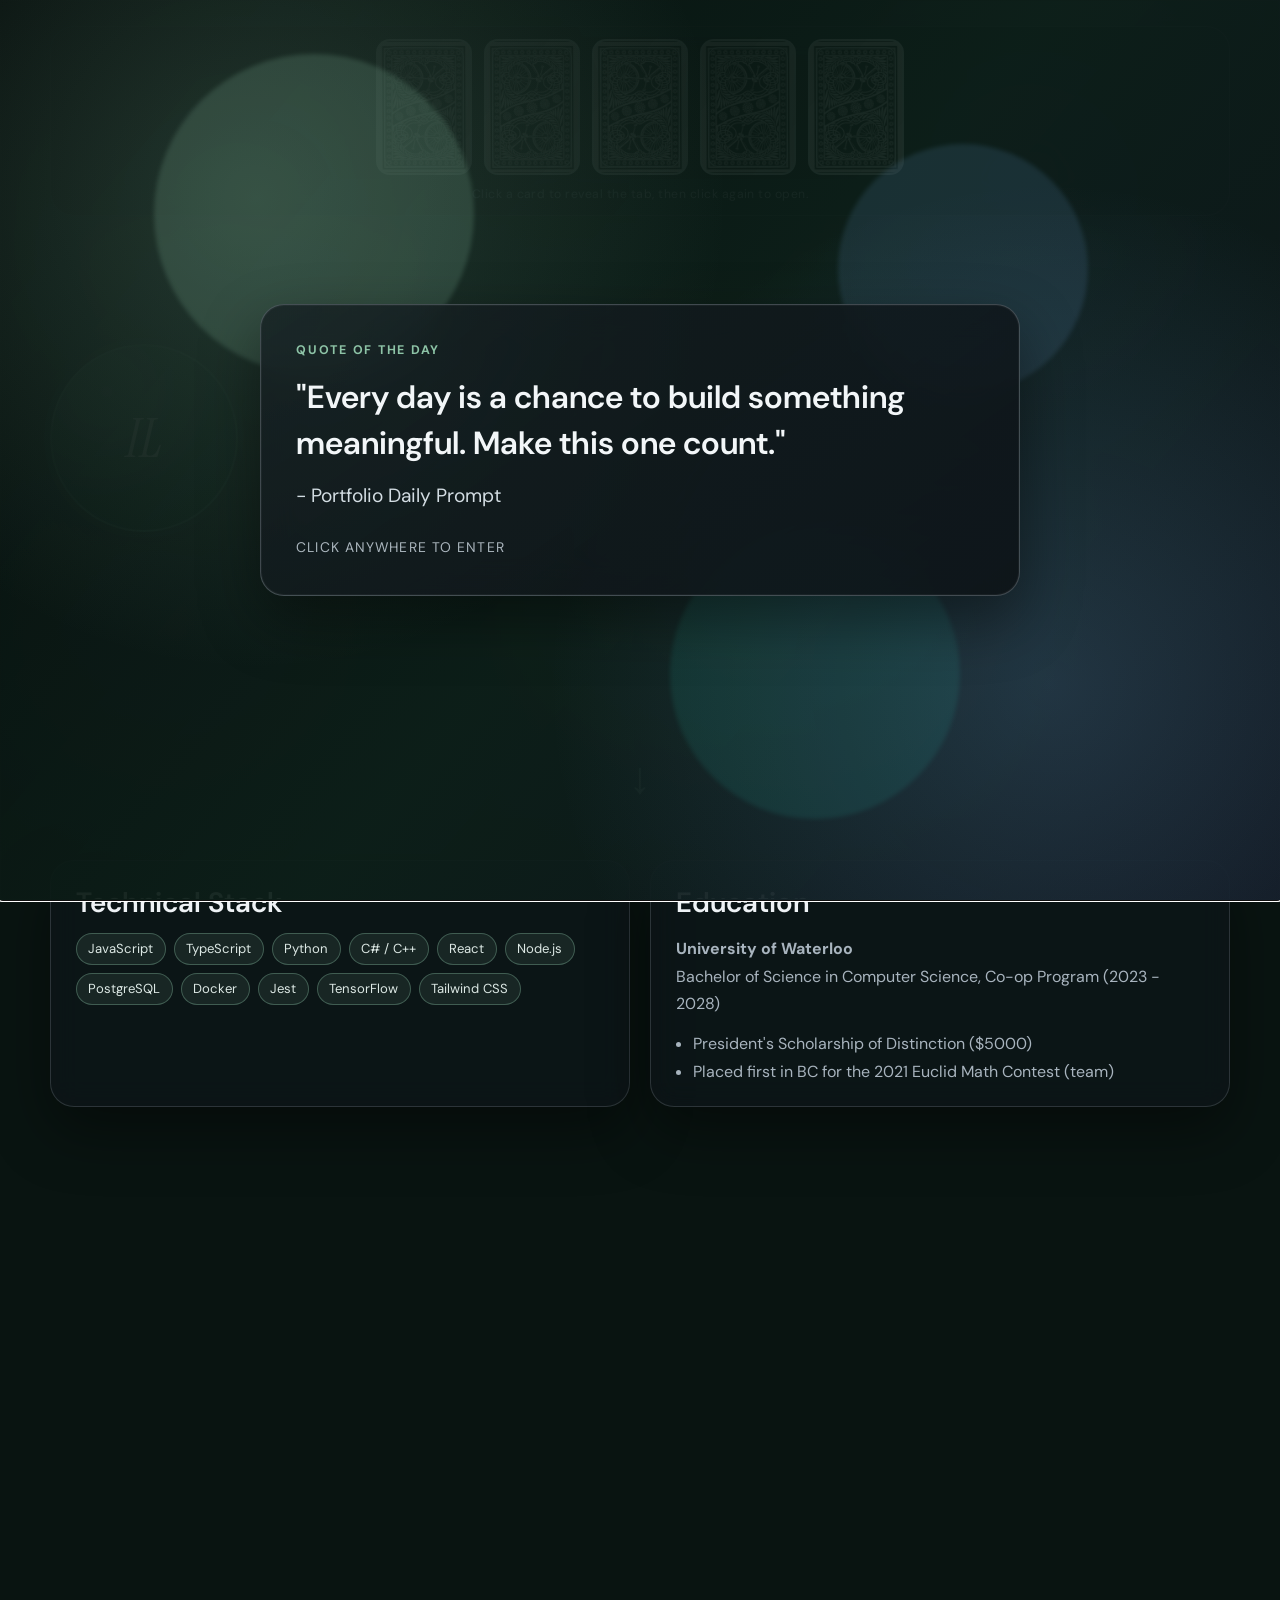
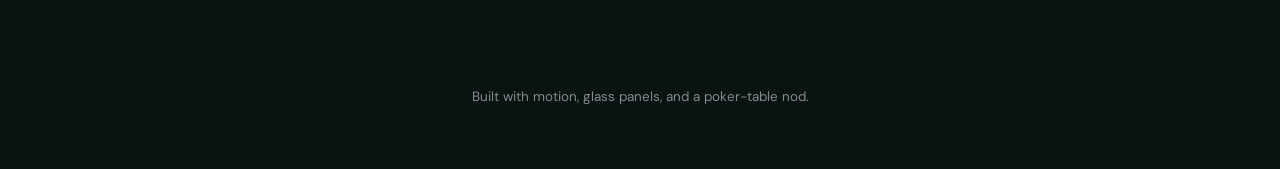
==== index.html @ a713fa2e "Initial commit" ====
<!DOCTYPE html>
<html lang="en">
  <head>
    <meta charset="UTF-8" />
    <meta name="viewport" content="width=device-width, initial-scale=1.0" />
    <title>Ivan Luo | Home</title>
    <link rel="icon" href="favicon.svg" type="image/svg+xml" />
    <link rel="stylesheet" href="styles.css" />
    <script src="weather-config.js"></script>
    <script src="effects.js" defer></script>
    <script src="script.js" defer></script>
  </head>
  <body data-page="home">
    <div id="ambient-bg" aria-hidden="true">
      <canvas id="ambient-canvas"></canvas>
      <div class="ambient-orbs">
        <span class="ambient-orb ambient-orb-a"></span>
        <span class="ambient-orb ambient-orb-b"></span>
        <span class="ambient-orb ambient-orb-c"></span>
      </div>
    </div>

    <main class="site-shell">
      <div class="nav-wrap">
        <nav id="card-nav" class="top-nav" aria-label="Main Navigation"></nav>
        <p class="nav-hint">Click a card to reveal the tab, then click again to open.</p>
      </div>

      <section class="page-hero">
        <div class="hero-banner">
          <div class="hero-avatar" aria-hidden="true">IL</div>
          <div class="hero-copy">
            <p class="kicker">Welcome to the table</p>
            <h1 class="hero-title">Ivan Luo</h1>
            <p class="hero-bio">
              
              Computer Science student at the Univerisity of Waterloo building full-stack software,
              real-time systems, and machine learning engines. I enjoy building projects of personal
              interest like a live NHL win predictor and a real-time multiplayer poker platform with 
              Monte Carlo equity.
            </p>
            <div class="tag-list">
              <span class="pill">Full-Stack Development</span>
              <span class="pill">Machine Learning</span>
              <span class="pill">Real-Time Systems</span>
              <span class="pill">Cloud &amp; DevOps</span>
            </div>
          </div>
        </div>
        <button class="scroll-cue" type="button" aria-label="Scroll to content">↓</button>
      </section>

      <section class="page-content">
        <div class="bento-grid">
          <article class="bento-card span-6 reveal">
            <div class="panel" data-tilt>
              <h2>Technical Stack</h2>
              <div class="stack-list">
                <span class="pill">JavaScript</span>
                <span class="pill">TypeScript</span>
                <span class="pill">Python</span>
                <span class="pill">C# / C++</span>
                <span class="pill">React</span>
                <span class="pill">Node.js</span>
                <span class="pill">PostgreSQL</span>
                <span class="pill">Docker</span>
                <span class="pill">Jest</span>
                <span class="pill">TensorFlow</span>
                <span class="pill">Tailwind CSS</span>
              </div>
            </div>
          </article>

          <article class="bento-card span-6 reveal">
            <div class="panel" data-tilt>
              <h2>Education</h2>
              <p>
                <strong>University of Waterloo</strong><br />
                Bachelor of Science in Computer Science, Co-op Program (2023 - 2028)
              </p>
              <ul class="list-clean">
                <li>President's Scholarship of Distinction ($5000)</li>
                <li>Placed first in BC for the 2021 Euclid Math Contest (team)</li>
              </ul>
            </div>
          </article>

          <article class="bento-card span-12 reveal">
            <div class="panel weather-panel" data-tilt>
              <h2>Current City Weather</h2>
              <p class="weather-note">
                Live city weather from a secure Supabase-backed location updater.
              </p>
              <div id="weather-card" class="weather-card" aria-live="polite">
                <p id="weather-status" class="weather-status">Getting your location...</p>
                <div id="weather-content" class="weather-content" hidden>
                  <h3 id="weather-city">City unavailable</h3>
                  <p class="weather-temp">
                    <span id="weather-temp">--</span><span class="weather-unit">C</span>
                  </p>
                  <p id="weather-desc" class="weather-desc">--</p>
                  <p class="weather-meta">Feels like: <span id="weather-feels">--</span>C</p>
                  <p class="weather-meta">Wind: <span id="weather-wind">--</span> km/h</p>
                  <p class="weather-meta">Updated: <span id="weather-updated">--</span></p>
                </div>
              </div>
            <div class="timezone-card" aria-live="polite">
              <p class="weather-meta timezone-label">Current Time (Mac Timezone)</p>
              <p id="timezone-time" class="timezone-time">--:--</p>
              <p id="timezone-name" class="weather-meta timezone-name">Timezone unavailable</p>
            </div>
              <button id="weather-refresh" class="btn weather-btn" type="button">Refresh Weather</button>
            </div>
          </article>
        </div>
      </section>

      <footer>Built with motion, glass panels, and a poker-table nod.</footer>
    </main>
  </body>
</html>
---- styles.css ----
@import url("https://fonts.googleapis.com/css2?family=DM+Sans:ital,opsz,wght@0,9..40,400;0,9..40,500;0,9..40,600;0,9..40,700;1,9..40,400&family=Instrument+Serif:ital@0;1&display=swap");

:root {
  --bg-deep: #091411;
  --felt-dark: #11352a;
  --felt-mid: #1c4d3f;
  --felt-soft: #2f6a5a;
  --slate-900: #12181c;
  --slate-800: #1a2228;
  --slate-700: #2a343c;
  --panel: rgba(16, 22, 26, 0.62);
  --panel-strong: rgba(12, 18, 22, 0.82);
  --text: #eef2f5;
  --text-muted: #a8b4be;
  --accent: #8dc3a6;
  --accent-2: #6b9fd4;
  --accent-glow: rgba(141, 195, 166, 0.35);
  --border: rgba(159, 168, 177, 0.22);
  --shadow: 0 24px 60px rgba(0, 0, 0, 0.42);
  --radius-lg: 24px;
  --radius-md: 16px;
  --radius-sm: 12px;
  --scroll-y-percent: 0;
  --tx: 0px;
  --ty: 0px;
  --parallax-x: 0;
  --parallax-y: 0;
  --font-sans: "DM Sans", "Segoe UI", sans-serif;
  --font-display: "Instrument Serif", Georgia, serif;
}

* {
  box-sizing: border-box;
}

html {
  scroll-behavior: smooth;
}

body {
  margin: 0;
  min-height: 100vh;
  font-family: var(--font-sans);
  color: var(--text);
  background: var(--bg-deep);
  overflow-x: hidden;
}

body.quote-gate-open {
  overflow: hidden;
}

a {
  color: inherit;
}

/* —— Ambient background —— */
#ambient-bg {
  position: fixed;
  inset: -30px;
  z-index: -3;
  overflow: hidden;
  background: var(--bg-deep);
  will-change: filter, transform;
}

#ambient-bg::after {
  content: "";
  position: absolute;
  inset: 0;
  background:
    radial-gradient(ellipse 80% 50% at 50% 100%, rgba(9, 20, 17, 0.9), transparent),
    radial-gradient(circle at 50% 0%, rgba(141, 195, 166, 0.08), transparent 55%);
  pointer-events: none;
  z-index: 2;
}

#ambient-canvas {
  position: absolute;
  inset: 0;
  width: 100%;
  height: 100%;
  opacity: 0.95;
}

.ambient-orbs {
  position: absolute;
  inset: 0;
  pointer-events: none;
  z-index: 1;
}

.ambient-orb {
  position: absolute;
  border-radius: 50%;
  filter: blur(48px);
  opacity: 0.45;
  animation: orb-drift 14s ease-in-out infinite;
}

.ambient-orb-a {
  width: min(42vw, 380px);
  height: min(42vw, 380px);
  top: 8%;
  left: 6%;
  background: rgba(141, 195, 166, 0.5);
}

.ambient-orb-b {
  width: min(34vw, 300px);
  height: min(34vw, 300px);
  top: 14%;
  right: 10%;
  background: rgba(107, 159, 212, 0.42);
  animation-delay: -4s;
}

.ambient-orb-c {
  width: min(38vw, 340px);
  height: min(38vw, 340px);
  bottom: 8%;
  right: 22%;
  background: rgba(90, 52, 120, 0.32);
  animation-delay: -7s;
}

body:not(.is-static) #ambient-bg {
  transform: translate(
    calc(var(--tx, 0px) * 0.35),
    calc(var(--ty, 0px) * 0.35)
  );
}

html.scrolled #ambient-bg,
html.scrolled #ambient-canvas {
  filter: blur(calc(10px * var(--scroll-y-percent))) brightness(calc(1 - 0.28 * var(--scroll-y-percent)));
}

@keyframes orb-drift {
  0%,
  100% {
    transform: translate3d(0, 0, 0) scale(1);
  }
  50% {
    transform: translate3d(0, -22px, 0) scale(1.06);
  }
}

/* —— Quote gate —— */
.quote-gate {
  position: fixed;
  inset: 0;
  z-index: 999;
  display: grid;
  place-items: center;
  padding: 1.2rem;
  cursor: pointer;
  opacity: 1;
  transition: opacity 320ms ease;
}

.quote-gate.is-exiting {
  opacity: 0;
}

.quote-gate-backdrop {
  position: absolute;
  inset: 0;
  background:
    radial-gradient(circle at 20% 22%, rgba(141, 195, 166, 0.2), transparent 38%),
    radial-gradient(circle at 82% 76%, rgba(107, 159, 212, 0.22), transparent 40%),
    linear-gradient(130deg, rgba(6, 14, 12, 0.98), rgba(13, 31, 25, 0.94) 52%, rgba(14, 20, 28, 0.96));
}

.quote-gate-orb {
  position: absolute;
  border-radius: 50%;
  filter: blur(2px);
  opacity: 0.34;
  animation: orb-drift 8s ease-in-out infinite;
}

.quote-gate-orb-a {
  width: min(38vw, 320px);
  height: min(38vw, 320px);
  top: 6%;
  left: 12%;
  background: rgba(141, 195, 166, 0.55);
}

.quote-gate-orb-b {
  width: min(30vw, 250px);
  height: min(30vw, 250px);
  right: 15%;
  top: 16%;
  background: rgba(107, 159, 212, 0.42);
  animation-delay: -2.5s;
}

.quote-gate-orb-c {
  width: min(34vw, 290px);
  height: min(34vw, 290px);
  right: 25%;
  bottom: 9%;
  background: rgba(45, 212, 191, 0.3);
  animation-delay: -4.2s;
}

.quote-gate-card {
  position: relative;
  z-index: 1;
  width: min(760px, 100%);
  border-radius: var(--radius-lg);
  border: 1px solid rgba(159, 168, 177, 0.35);
  background:
    linear-gradient(145deg, rgba(20, 28, 32, 0.82), rgba(14, 20, 24, 0.94)),
    radial-gradient(circle at top left, rgba(141, 195, 166, 0.14), transparent 60%);
  backdrop-filter: blur(18px) saturate(1.4);
  box-shadow: var(--shadow), inset 0 0 0 1px rgba(255, 255, 255, 0.04);
  padding: clamp(1.2rem, 3vw, 2.2rem);
  animation: quote-card-enter 560ms cubic-bezier(0.23, 1, 0.32, 1);
}

.quote-gate-kicker {
  margin: 0 0 0.75rem;
  text-transform: uppercase;
  letter-spacing: 0.14em;
  font-weight: 700;
  font-size: 0.78rem;
  color: var(--accent);
}

.quote-gate-text {
  margin: 0;
  color: #f2f6f8;
  line-height: 1.45;
  font-size: clamp(1.35rem, 2.9vw, 2rem);
  font-weight: 600;
  text-wrap: balance;
}

.quote-gate-author {
  margin: 0.85rem 0 0;
  color: #d3dde3;
  font-size: clamp(0.95rem, 1.8vw, 1.2rem);
}

.quote-gate-hint {
  margin: 1.45rem 0 0;
  color: #aab5bd;
  font-size: 0.87rem;
  letter-spacing: 0.08em;
  text-transform: uppercase;
  animation: quote-hint-pulse 1.9s ease-in-out infinite;
}

@keyframes quote-card-enter {
  from {
    opacity: 0;
    transform: translateY(16px) scale(0.98);
  }
  to {
    opacity: 1;
    transform: translateY(0) scale(1);
  }
}

@keyframes quote-hint-pulse {
  0%,
  100% {
    opacity: 0.54;
  }
  50% {
    opacity: 1;
  }
}

/* —— Shell & nav —— */
.site-shell {
  width: min(1180px, calc(100% - clamp(1.5rem, 5vw, 3.5rem)));
  margin: 0 auto;
  padding: clamp(1rem, 2.5vw, 1.6rem) 0 4rem;
  position: relative;
  z-index: 1;
}

.nav-wrap {
  position: sticky;
  top: 0.75rem;
  z-index: 20;
  margin-bottom: 0.5rem;
  padding: 0.65rem 0.85rem;
  border-radius: var(--radius-lg);
  border: 1px solid var(--border);
  background: color-mix(in srgb, var(--panel-strong) 88%, transparent);
  backdrop-filter: blur(16px) saturate(1.35);
  box-shadow: 0 12px 40px rgba(0, 0, 0, 0.28);
}

.top-nav {
  display: flex;
  flex-wrap: nowrap;
  justify-content: center;
  gap: 0.75rem;
  overflow-x: auto;
  padding: 0.1rem 0.15rem 0.25rem;
  scrollbar-width: none;
}

.top-nav::-webkit-scrollbar {
  display: none;
}

.nav-hint {
  text-align: center;
  margin: 0.35rem 0 0;
  font-size: 0.76rem;
  color: var(--text-muted);
  letter-spacing: 0.04em;
}

/* —— Playing card tabs —— */
.card-tab {
  border: none;
  padding: 0;
  background: transparent;
  cursor: pointer;
  position: relative;
  width: 96px;
  height: 136px;
  border-radius: 14px;
  perspective: 1000px;
  flex: 0 0 auto;
  transition: transform 280ms ease;
}

.playing-card {
  position: relative;
  display: block;
  width: 100%;
  height: 100%;
  transform-style: preserve-3d;
  transition: transform 380ms ease;
  border-radius: 14px;
  box-shadow: var(--shadow);
}

.card-tab.revealed .playing-card {
  transform: rotateY(180deg);
}

.card-face {
  position: absolute;
  inset: 0;
  border-radius: 14px;
  backface-visibility: hidden;
  overflow: hidden;
  border: 2px solid rgba(241, 245, 249, 0.98);
}

.card-back {
  background:
    linear-gradient(rgba(120, 14, 18, 0.1), rgba(120, 14, 18, 0.1)),
    url("assets/card-back.png");
  background-size: cover;
  background-position: center;
}

.card-back::before {
  content: "";
  position: absolute;
  inset: 6px;
  border: 1px solid rgba(241, 245, 249, 0.75);
  border-radius: 10px;
  box-shadow: inset 0 0 0 1px rgba(17, 24, 39, 0.35);
}

.card-tab:hover {
  transform: translateY(-4px);
}

.card-tab:focus-visible {
  outline: 2px solid rgba(236, 239, 241, 0.9);
  outline-offset: 3px;
}

.card-front {
  transform: rotateY(180deg);
  background:
    radial-gradient(circle at 18% 12%, rgba(141, 195, 166, 0.24), transparent 42%),
    linear-gradient(165deg, rgba(35, 42, 48, 0.98), rgba(14, 22, 26, 0.99));
  border-color: rgba(141, 195, 166, 0.42);
  color: var(--text);
}

.card-tab.is-current .card-front {
  border-color: rgba(141, 195, 166, 0.88);
  box-shadow: inset 0 0 0 1px rgba(141, 195, 166, 0.22), 0 0 24px var(--accent-glow);
}

.card-front-inner {
  position: relative;
  z-index: 1;
  height: 100%;
  display: flex;
  flex-direction: column;
  justify-content: center;
  align-items: center;
  gap: 0.42rem;
  padding: 0.7rem 0.55rem;
  text-align: center;
}

.card-front::before {
  content: "";
  position: absolute;
  inset: 7px;
  border: 1px solid rgba(159, 168, 177, 0.28);
  border-radius: 10px;
  pointer-events: none;
}

.card-suit {
  font-size: 0.95rem;
  line-height: 1;
  color: var(--accent);
  text-shadow: 0 0 14px rgba(141, 195, 166, 0.45);
}

.card-title {
  font-size: 0.72rem;
  letter-spacing: 0.07em;
  text-transform: uppercase;
  font-weight: 700;
  color: #f3f6f8;
  line-height: 1.25;
}

.card-divider {
  width: 2.1rem;
  height: 2px;
  border-radius: 999px;
  background: linear-gradient(90deg, var(--accent), rgba(159, 168, 177, 0.2));
}

.card-subtitle {
  font-size: 0.56rem;
  letter-spacing: 0.07em;
  text-transform: uppercase;
  color: #dce4ea;
  border: 1px solid rgba(141, 195, 166, 0.38);
  background: rgba(141, 195, 166, 0.12);
  border-radius: 999px;
  padding: 0.22rem 0.48rem;
}

.card-tab.is-current .card-subtitle {
  color: #132119;
  background: linear-gradient(90deg, var(--accent), var(--accent-2));
  border-color: transparent;
}

/* —— Hero —— */
.page-hero {
  min-height: clamp(52vh, 68vh, 78vh);
  display: flex;
  flex-direction: column;
  justify-content: center;
  padding: clamp(2rem, 6vw, 4rem) 0 clamp(1rem, 3vw, 2rem);
  margin-bottom: clamp(0.5rem, 2vw, 1.5rem);
}

.hero-banner {
  display: flex;
  align-items: center;
  gap: clamp(1.5rem, 4vw, 3rem);
  max-width: 920px;
}

.hero-avatar {
  flex-shrink: 0;
  width: clamp(112px, 22vmin, 188px);
  height: clamp(112px, 22vmin, 188px);
  border-radius: 50%;
  display: grid;
  place-items: center;
  font-family: var(--font-display);
  font-size: clamp(2.4rem, 5vw, 3.4rem);
  font-style: italic;
  color: #e8f4ee;
  background:
    radial-gradient(circle at 30% 25%, rgba(141, 195, 166, 0.55), transparent 55%),
    linear-gradient(145deg, var(--felt-mid), var(--felt-dark));
  border: 2px solid rgba(141, 195, 166, 0.45);
  box-shadow:
    0 0 0 6px rgba(141, 195, 166, 0.08),
    0 20px 50px rgba(0, 0, 0, 0.35);
  animation: avatar-enter 900ms cubic-bezier(0.23, 1, 0.32, 1) 0.15s both;
}

.hero-copy {
  flex: 1;
  min-width: 0;
}

.hero-title {
  margin: 0;
  font-family: var(--font-display);
  font-size: clamp(2.6rem, 7vw, 4.2rem);
  font-weight: 400;
  line-height: 1.05;
  letter-spacing: -0.02em;
  background: linear-gradient(120deg, #f4faf7 0%, var(--accent) 55%, #c8dce8 100%);
  -webkit-background-clip: text;
  background-clip: text;
  color: transparent;
  animation: title-enter 1s cubic-bezier(0.23, 1, 0.32, 1) 0.35s both;
}

.hero-bio {
  margin: 1rem 0 0;
  max-width: 52ch;
  font-size: clamp(1rem, 2.2vw, 1.2rem);
  line-height: 1.65;
  color: color-mix(in srgb, var(--text-muted) 85%, var(--accent) 15%);
  opacity: clamp(0.75, calc(0.75 + var(--scroll-y-percent) * 0.1), 0.92);
  animation: bio-mask 1.8s ease 0.9s both;
}

@keyframes avatar-enter {
  from {
    opacity: 0;
    transform: scale(0.82);
  }
  to {
    opacity: 1;
    transform: scale(1);
  }
}

@keyframes title-enter {
  from {
    opacity: 0;
    transform: translateY(18px);
  }
  to {
    opacity: 1;
    transform: translateY(0);
  }
}

@keyframes bio-mask {
  from {
    opacity: 0;
    transform: translateY(12px);
    filter: blur(4px);
  }
  to {
    opacity: 1;
    transform: translateY(0);
    filter: blur(0);
  }
}

.scroll-cue {
  align-self: center;
  margin-top: auto;
  padding-top: 2rem;
  border: none;
  background: transparent;
  font-size: clamp(2rem, 5vw, 2.8rem);
  color: color-mix(in srgb, var(--accent) 70%, white 30%);
  opacity: 0.55;
  cursor: pointer;
  transition: opacity 250ms ease, transform 250ms ease;
  animation: scroll-bounce 2.2s ease-in-out infinite;
}

.scroll-cue:hover {
  opacity: 0.9;
}

html.scrolled .scroll-cue {
  opacity: 0;
  pointer-events: none;
}

@keyframes scroll-bounce {
  0%,
  100% {
    transform: translateY(0);
  }
  50% {
    transform: translateY(8px);
  }
}

/* —— Content & bento —— */
.page-content {
  padding-bottom: 2rem;
}

.bento-grid {
  display: grid;
  grid-template-columns: repeat(12, 1fr);
  gap: clamp(0.85rem, 2vw, 1.25rem);
}

.bento-card {
  grid-column: span var(--span, 6);
  min-height: 0;
}

.bento-card.span-12 {
  --span: 12;
}

.bento-card.span-8 {
  --span: 8;
}

.bento-card.span-7 {
  --span: 7;
}

.bento-card.span-6 {
  --span: 6;
}

.bento-card.span-5 {
  --span: 5;
}

.bento-card.span-4 {
  --span: 4;
}

.panel {
  height: 100%;
  background: var(--panel);
  border: 1px solid var(--border);
  backdrop-filter: blur(14px) saturate(1.25);
  border-radius: var(--radius-lg);
  box-shadow: var(--shadow);
  padding: clamp(1.15rem, 2vw, 1.55rem);
  transition:
    border-color 220ms ease,
    box-shadow 220ms ease,
    transform 220ms ease;
}

.panel[data-tilt] {
  transform: perspective(720px) rotateX(var(--tilt-x, 0deg)) rotateY(var(--tilt-y, 0deg));
}

.panel:hover {
  border-color: rgba(141, 195, 166, 0.38);
  box-shadow: 0 28px 56px rgba(0, 0, 0, 0.38), 0 0 0 1px rgba(141, 195, 166, 0.08);
}

.panel-accent {
  background:
    linear-gradient(145deg, rgba(28, 77, 63, 0.35), rgba(16, 22, 26, 0.75)),
    var(--panel);
}

h1,
h2,
h3 {
  margin: 0;
  line-height: 1.2;
}

h1 {
  font-size: clamp(2rem, 4.2vw, 2.8rem);
}

h2 {
  font-size: clamp(1.25rem, 2.4vw, 1.75rem);
  margin-bottom: 0.75rem;
  font-weight: 600;
}

h3 {
  font-size: 1.05rem;
}

p {
  line-height: 1.7;
  color: var(--text-muted);
}

.kicker {
  color: var(--accent);
  text-transform: uppercase;
  letter-spacing: 0.12em;
  font-weight: 700;
  font-size: 0.78rem;
  margin-bottom: 0.5rem;
}

.tag-list,
.stack-list {
  display: flex;
  flex-wrap: wrap;
  gap: 0.5rem;
  margin-top: 0.85rem;
}

.pill {
  border-radius: 999px;
  border: 1px solid rgba(141, 195, 166, 0.35);
  padding: 0.4rem 0.72rem;
  font-size: 0.82rem;
  color: #dce8e4;
  background: rgba(141, 195, 166, 0.1);
  transition: background 200ms ease, border-color 200ms ease;
}

.pill:hover {
  background: rgba(141, 195, 166, 0.18);
  border-color: rgba(141, 195, 166, 0.55);
}

.list-clean {
  margin: 0.45rem 0 0;
  padding-left: 1.1rem;
  color: var(--text-muted);
}

.list-clean li + li {
  margin-top: 0.42rem;
}

.section-gap {
  margin-top: clamp(0.85rem, 2vw, 1.25rem);
}

/* —— Scroll reveal —— */
.reveal {
  opacity: 0;
  transform: translateY(28px);
  transition:
    opacity 700ms cubic-bezier(0.23, 1, 0.32, 1) var(--reveal-delay, 0ms),
    transform 700ms cubic-bezier(0.23, 1, 0.32, 1) var(--reveal-delay, 0ms);
}

.reveal.is-visible {
  opacity: 1;
  transform: translateY(0);
}

/* —— Timeline —— */
.timeline {
  display: grid;
  gap: 1rem;
}

.timeline-item {
  border-left: 3px solid rgba(141, 195, 166, 0.65);
  padding: 1rem 1rem 1rem 1.1rem;
  border-radius: 0 var(--radius-md) var(--radius-md) 0;
  background: rgba(12, 18, 22, 0.5);
  transition: background 220ms ease, border-color 220ms ease;
}

.timeline-item:hover {
  background: rgba(18, 28, 32, 0.65);
  border-left-color: var(--accent);
}

.row {
  display: flex;
  justify-content: space-between;
  gap: 0.9rem;
  flex-wrap: wrap;
}

.muted {
  color: var(--text-muted);
  font-size: 0.92rem;
}

/* —— Projects & gallery —— */
.project-grid,
.gallery-grid {
  display: grid;
  gap: 1rem;
  grid-template-columns: repeat(2, minmax(0, 1fr));
}

.project-card,
.gallery-card {
  border: 1px solid var(--border);
  border-radius: var(--radius-md);
  padding: 1.1rem;
  background: rgba(14, 20, 24, 0.55);
  transition:
    transform 280ms ease,
    border-color 220ms ease,
    box-shadow 220ms ease;
}

.project-card:hover,
.gallery-card:hover {
  transform: translateY(-4px);
  border-color: rgba(141, 195, 166, 0.4);
  box-shadow: 0 16px 36px rgba(0, 0, 0, 0.28);
}

.gallery-photo {
  height: 168px;
  border-radius: var(--radius-sm);
  margin-bottom: 0.85rem;
  background:
    linear-gradient(125deg, rgba(141, 195, 166, 0.45), rgba(34, 61, 52, 0.15)),
    linear-gradient(45deg, rgba(107, 159, 212, 0.25), rgba(12, 18, 22, 0.9));
  border: 1px solid rgba(159, 168, 177, 0.35);
  display: flex;
  align-items: center;
  justify-content: center;
  color: rgba(248, 250, 252, 0.85);
  letter-spacing: 0.1em;
  text-transform: uppercase;
  font-size: 0.72rem;
  font-weight: 600;
  position: relative;
  overflow: hidden;
}

.gallery-photo::after {
  content: "";
  position: absolute;
  inset: 0;
  background: linear-gradient(
    105deg,
    transparent 40%,
    rgba(255, 255, 255, 0.12) 50%,
    transparent 60%
  );
  transform: translateX(-120%);
  animation: photo-shine 4s ease-in-out infinite;
}

@keyframes photo-shine {
  0%,
  70%,
  100% {
    transform: translateX(-120%);
  }
  85% {
    transform: translateX(120%);
  }
}

/* —— Contact —— */
.contact-card {
  display: grid;
  gap: 0.75rem;
}

.contact-link {
  display: block;
  text-decoration: none;
  border: 1px solid var(--border);
  border-radius: var(--radius-sm);
  padding: 0.78rem 0.9rem;
  background: rgba(18, 24, 28, 0.6);
  transition: border-color 200ms ease, transform 200ms ease, background 200ms ease;
}

.contact-link:hover {
  border-color: rgba(141, 195, 166, 0.75);
  background: rgba(28, 48, 42, 0.35);
  transform: translateX(4px);
}

.contact-form {
  display: grid;
  gap: 0.75rem;
}

input,
textarea,
select {
  width: 100%;
  border-radius: var(--radius-sm);
  border: 1px solid rgba(159, 168, 177, 0.4);
  background: rgba(14, 20, 24, 0.72);
  color: var(--text);
  padding: 0.72rem 0.85rem;
  font: inherit;
  transition: border-color 200ms ease, box-shadow 200ms ease;
}

input:focus,
textarea:focus,
select:focus {
  outline: none;
  border-color: rgba(141, 195, 166, 0.7);
  box-shadow: 0 0 0 3px rgba(141, 195, 166, 0.15);
}

textarea {
  min-height: 130px;
  resize: vertical;
}

.btn {
  border: none;
  border-radius: var(--radius-sm);
  padding: 0.72rem 1rem;
  font: inherit;
  font-weight: 700;
  color: #0f1a16;
  background: linear-gradient(120deg, var(--accent), var(--accent-2));
  cursor: pointer;
  transition: filter 200ms ease, transform 200ms ease, box-shadow 200ms ease;
  box-shadow: 0 8px 24px rgba(141, 195, 166, 0.22);
}

.btn:hover {
  filter: brightness(1.06);
  transform: translateY(-1px);
}

.btn:active {
  transform: translateY(0);
}

/* —— Weather —— */
.weather-panel {
  display: flex;
  flex-direction: column;
}

.weather-note {
  margin-top: 0.35rem;
  margin-bottom: 0.85rem;
}

.weather-card {
  border: 1px solid var(--border);
  border-radius: var(--radius-md);
  background: rgba(12, 18, 22, 0.55);
  padding: 1rem;
  min-height: 175px;
}

.weather-status {
  margin: 0;
  color: var(--text-muted);
}

.weather-status.is-error {
  color: #fecaca;
}

.weather-content h3 {
  margin-bottom: 0.4rem;
}

.weather-temp {
  margin: 0.2rem 0 0.25rem;
  line-height: 1;
  display: inline-flex;
  align-items: baseline;
  gap: 0.25rem;
  color: var(--text);
}

.weather-temp span:first-child {
  font-size: 2.2rem;
  font-weight: 700;
}

.weather-unit {
  color: var(--text-muted);
  font-size: 0.95rem;
}

.weather-desc {
  margin: 0.2rem 0 0.55rem;
  color: #dce4ea;
}

.weather-meta {
  margin: 0.15rem 0;
  color: var(--text-muted);
  font-size: 0.92rem;
}

.weather-btn {
  margin-top: 0.75rem;
  align-self: flex-start;
}

.timezone-card {
  margin-top: 0.75rem;
  border: 1px solid rgba(141, 195, 166, 0.24);
  border-radius: var(--radius-md);
  background: rgba(8, 14, 12, 0.55);
  padding: 0.8rem 1rem 0.9rem;
}

.timezone-label {
  margin: 0;
  text-transform: uppercase;
  letter-spacing: 0.06em;
  font-size: 0.74rem;
}

.timezone-time {
  margin: 0.15rem 0 0.1rem;
  color: var(--text);
  font-size: clamp(1.25rem, 3vw, 1.8rem);
  line-height: 1.1;
  font-weight: 700;
}

.timezone-name {
  margin: 0;
}

/* —— Sticky wall —— */
.sticky-wall {
  display: grid;
  grid-template-columns: 1.65fr 0.7fr;
  gap: 1rem;
  width: 100%;
}

.panel .sticky-board-wrap,
.panel .sticky-panel {
  border: none;
  background: transparent;
  padding: 0;
}

.sticky-board-wrap,
.sticky-panel {
  border: 1px solid var(--border);
  border-radius: var(--radius-md);
  padding: 1rem;
  background: rgba(12, 18, 22, 0.55);
}

.sticky-panel {
  padding: 0.7rem;
  font-size: 0.875rem;
}

.sticky-panel h3 {
  font-size: 1.05rem;
}

.sticky-board-note,
.sticky-panel-copy {
  margin-top: 0.45rem;
  margin-bottom: 0.75rem;
}

.sticky-board-status {
  min-height: 1.2rem;
  margin-bottom: 0.75rem;
  color: var(--text-muted);
  font-size: 0.9rem;
}

.sticky-board-status.is-error {
  color: #fecaca;
}

.sticky-board {
  position: relative;
  width: 100%;
  min-height: 640px;
  display: grid;
  grid-template-columns: repeat(auto-fill, minmax(109px, 1fr));
  gap: 0.6rem;
  align-content: start;
  padding: 0.53rem;
  border-radius: var(--radius-sm);
  border: 1px solid rgba(141, 195, 166, 0.22);
  overflow: auto;
  background-color: #0a100e;
  background-image:
    linear-gradient(rgba(8, 14, 12, 0.55), rgba(8, 14, 12, 0.55)),
    var(--sticky-board-pattern, none);
  background-size: auto, var(--sticky-board-pattern-size, 120px 120px);
}

.sticky-board[data-board-theme="grid"] {
  --sticky-board-pattern:
    repeating-linear-gradient(
      0deg,
      rgba(141, 195, 166, 0.08),
      rgba(141, 195, 166, 0.08) 1px,
      transparent 1px,
      transparent 20px
    ),
    repeating-linear-gradient(
      90deg,
      rgba(141, 195, 166, 0.08),
      rgba(141, 195, 166, 0.08) 1px,
      transparent 1px,
      transparent 20px
    );
  --sticky-board-pattern-size: auto, auto;
}

.sticky-board[data-board-theme="flowers"] {
  --sticky-board-pattern: url("data:image/svg+xml,%3Csvg xmlns='http://www.w3.org/2000/svg' width='80' height='80' viewBox='0 0 80 80'%3E%3Cg fill='%23f3a9be' opacity='0.22'%3E%3Ccircle cx='20' cy='18' r='3'/%3E%3Ccircle cx='16' cy='14' r='2'/%3E%3Ccircle cx='24' cy='14' r='2'/%3E%3Ccircle cx='16' cy='22' r='2'/%3E%3Ccircle cx='24' cy='22' r='2'/%3E%3Ccircle cx='20' cy='10' r='2'/%3E%3Ccircle cx='60' cy='58' r='3'/%3E%3Ccircle cx='56' cy='54' r='2'/%3E%3Ccircle cx='64' cy='54' r='2'/%3E%3Ccircle cx='56' cy='62' r='2'/%3E%3Ccircle cx='64' cy='62' r='2'/%3E%3Ccircle cx='60' cy='50' r='2'/%3E%3C/g%3E%3C/svg%3E");
}

.sticky-board[data-board-theme="stars"] {
  --sticky-board-pattern: url("data:image/svg+xml,%3Csvg xmlns='http://www.w3.org/2000/svg' width='72' height='72' viewBox='0 0 72 72'%3E%3Cpath fill='%23fff59f' opacity='0.18' d='M36 8l2.6 8h8.5l-6.9 5 2.6 8-6.8-5.1-6.8 5.1 2.6-8-6.9-5h8.5z'/%3E%3Cpath fill='%23fff59f' opacity='0.14' d='M12 44l1.8 5.5h5.8l-4.7 3.4 1.8 5.5-4.7-3.5-4.7 3.5 1.8-5.5-4.7-3.4h5.8z'/%3E%3C/svg%3E");
}

.sticky-board[data-board-theme="dots"] {
  --sticky-board-pattern: radial-gradient(circle, rgba(141, 195, 166, 0.22) 1.5px, transparent 1.6px);
  --sticky-board-pattern-size: 18px 18px;
}

.sticky-board[data-board-theme="cork"] {
  background-color: #6b4f3a;
  --sticky-board-pattern:
    radial-gradient(circle at 20% 30%, rgba(255, 220, 170, 0.12) 0 1px, transparent 1.2px),
    radial-gradient(circle at 70% 60%, rgba(60, 35, 20, 0.18) 0 1px, transparent 1.2px),
    radial-gradient(circle at 45% 80%, rgba(255, 220, 170, 0.1) 0 1px, transparent 1.2px);
  --sticky-board-pattern-size: 14px 14px, 16px 16px, 12px 12px;
}

.sticky-board[data-board-theme="waves"] {
  --sticky-board-pattern: url("data:image/svg+xml,%3Csvg xmlns='http://www.w3.org/2000/svg' width='120' height='60' viewBox='0 0 120 60'%3E%3Cpath fill='none' stroke='%238dc3a6' stroke-opacity='0.2' stroke-width='2' d='M0 30c20-12 40 12 60 0s40 12 60 0'/%3E%3Cpath fill='none' stroke='%238dc3a6' stroke-opacity='0.12' stroke-width='2' d='M0 45c20-12 40 12 60 0s40 12 60 0'/%3E%3C/svg%3E");
  --sticky-board-pattern-size: 120px 60px;
}

.sticky-empty {
  color: var(--text-muted);
  font-size: 0.92rem;
}

.sticky-note {
  position: relative;
  border-radius: 4px;
  min-height: 85px;
  width: 100%;
  max-width: 109px;
  padding: 0.45rem;
  box-shadow: 0 6px 9px rgba(0, 0, 0, 0.25), inset 0 0 0 1px rgba(0, 0, 0, 0.08);
  border: 1px solid rgba(0, 0, 0, 0.18);
  transform: rotate(var(--note-rotation));
  display: flex;
  flex-direction: column;
  gap: 0.32rem;
  animation: sticky-pop 420ms cubic-bezier(0.23, 1, 0.32, 1) both;
  font-size: 0.78rem;
  touch-action: none;
  user-select: none;
  overflow: hidden;
}

.sticky-note::after {
  content: "";
  position: absolute;
  inset: 0;
  pointer-events: none;
  border-radius: inherit;
  opacity: 0.22;
  background-image: var(--note-pattern, none);
  background-size: var(--note-pattern-size, 48px 48px);
}

.sticky-note[data-note-pattern="flowers"] {
  --note-pattern: url("data:image/svg+xml,%3Csvg xmlns='http://www.w3.org/2000/svg' width='40' height='40'%3E%3Cg fill='%23ffffff'%3E%3Ccircle cx='10' cy='10' r='2'/%3E%3Ccircle cx='8' cy='8' r='1.2'/%3E%3Ccircle cx='12' cy='8' r='1.2'/%3E%3Ccircle cx='8' cy='12' r='1.2'/%3E%3Ccircle cx='12' cy='12' r='1.2'/%3E%3C/g%3E%3C/svg%3E");
}

.sticky-note[data-note-pattern="stars"] {
  --note-pattern: url("data:image/svg+xml,%3Csvg xmlns='http://www.w3.org/2000/svg' width='36' height='36'%3E%3Cpath fill='%23ffffff' d='M18 4l1.8 5.5h5.8l-4.7 3.4 1.8 5.5-4.7-3.5-4.7 3.5 1.8-5.5-4.7-3.4h5.8z'/%3E%3C/svg%3E");
}

.sticky-note[data-note-pattern="dots"] {
  --note-pattern: radial-gradient(circle, rgba(255, 255, 255, 0.55) 1px, transparent 1.2px);
  --note-pattern-size: 10px 10px;
}

.sticky-note[data-note-pattern="stripes"] {
  --note-pattern: repeating-linear-gradient(
    -35deg,
    rgba(255, 255, 255, 0.28),
    rgba(255, 255, 255, 0.28) 2px,
    transparent 2px,
    transparent 8px
  );
  --note-pattern-size: auto;
}

.sticky-note[data-note-pattern="hearts"] {
  --note-pattern: url("data:image/svg+xml,%3Csvg xmlns='http://www.w3.org/2000/svg' width='32' height='32'%3E%3Cpath fill='%23ffffff' d='M16 26s-8-5.2-8-10.4C8 12.2 10.8 10 14 10c1.8 0 3.4.9 4.2 2.2.8-1.3 2.4-2.2 4.2-2.2 3.2 0 6 2.2 6 5.6C28.6 20.8 16 26 16 26z'/%3E%3C/svg%3E");
}

.sticky-note.is-positioned {
  position: absolute;
  width: 109px;
  max-width: none;
  margin: 0;
  z-index: 1;
}

.sticky-note.is-draggable {
  cursor: grab;
}

.sticky-note.is-draggable.is-dragging {
  cursor: grabbing;
  z-index: 5;
  box-shadow: 0 12px 20px rgba(0, 0, 0, 0.35), inset 0 0 0 1px rgba(0, 0, 0, 0.08);
}

@keyframes sticky-pop {
  from {
    opacity: 0;
    transform: rotate(var(--note-rotation)) scale(0.92);
  }
  to {
    opacity: 1;
    transform: rotate(var(--note-rotation)) scale(1);
  }
}

.sticky-note[data-color="yellow"] {
  background: linear-gradient(145deg, #fff59f, #f8d978);
  color: #2f2500;
}

.sticky-note[data-color="blue"] {
  background: linear-gradient(145deg, #b3e5fc, #81d4fa);
  color: #083247;
}

.sticky-note[data-color="pink"] {
  background: linear-gradient(145deg, #f9c8d8, #f3a9be);
  color: #4a1b2d;
}

.sticky-note[data-color="mint"] {
  background: linear-gradient(145deg, #c9f7db, #98edc1);
  color: #123527;
}

.sticky-note-content {
  position: relative;
  z-index: 1;
  margin: 0;
  white-space: pre-wrap;
  overflow-wrap: break-word;
  line-height: 1.45;
  color: inherit;
}

.sticky-note-footer {
  position: relative;
  z-index: 1;
  margin-top: auto;
  font-size: 0.53rem;
  line-height: 1.35;
  color: inherit;
  opacity: 0.85;
}

.sticky-form {
  display: grid;
  gap: 0.35rem;
}

.sticky-form label {
  font-size: 0.8rem;
  color: #dce4ea;
}

.sticky-form input[type="text"],
.sticky-form textarea {
  font-size: 0.8rem;
  padding: 0.45rem 0.55rem;
}

.sticky-form textarea {
  min-height: 4.2rem;
}

.sticky-form .btn {
  margin-top: 0.35rem;
  font-size: 0.8rem;
  padding: 0.45rem 0.75rem;
}

.sticky-color-row {
  display: flex;
  align-items: center;
  gap: 0.5rem;
  flex-wrap: wrap;
}

.sticky-color-row input[type="color"] {
  width: 2.2rem;
  height: 2.2rem;
  padding: 0.15rem;
  border: 1px solid var(--border);
  border-radius: var(--radius-sm);
  background: transparent;
  cursor: pointer;
}

.sticky-color-swatches {
  display: flex;
  flex-wrap: wrap;
  gap: 0.35rem;
}

.sticky-swatch {
  width: 1.35rem;
  height: 1.35rem;
  border-radius: 999px;
  border: 1px solid rgba(255, 255, 255, 0.25);
  background: var(--swatch);
  cursor: pointer;
  padding: 0;
}

.sticky-swatch:hover,
.sticky-swatch:focus-visible {
  outline: 2px solid rgba(141, 195, 166, 0.65);
  outline-offset: 2px;
}

.sticky-swatch.is-active {
  outline: 2px solid #8dc3a6;
  outline-offset: 2px;
}

.sticky-theme-grid {
  display: grid;
  grid-template-columns: repeat(3, minmax(0, 1fr));
  gap: 0.35rem;
}

.sticky-theme-option {
  display: flex;
  flex-direction: column;
  align-items: center;
  gap: 0.25rem;
  padding: 0.35rem;
  border-radius: var(--radius-sm);
  border: 1px solid var(--border);
  background: rgba(8, 14, 12, 0.45);
  color: #dce4ea;
  font-size: 0.68rem;
  cursor: pointer;
}

.sticky-theme-option:hover,
.sticky-theme-option:focus-visible {
  border-color: rgba(141, 195, 166, 0.55);
  outline: none;
}

.sticky-theme-option.is-active {
  border-color: #8dc3a6;
  box-shadow: 0 0 0 1px rgba(141, 195, 166, 0.35);
}

.sticky-theme-preview {
  width: 100%;
  height: 1.6rem;
  border-radius: 4px;
  border: 1px solid rgba(255, 255, 255, 0.12);
  background-color: #fff59f;
  background-image: var(--preview-pattern, none);
  background-size: var(--preview-pattern-size, 24px 24px);
}

.sticky-theme-preview-board {
  background-color: #0a100e;
}

.sticky-theme-preview-grid {
  --preview-pattern:
    repeating-linear-gradient(0deg, rgba(141, 195, 166, 0.35) 0 1px, transparent 1px 6px),
    repeating-linear-gradient(90deg, rgba(141, 195, 166, 0.35) 0 1px, transparent 1px 6px);
  --preview-pattern-size: auto, auto;
}

.sticky-theme-preview-flowers {
  --preview-pattern: url("data:image/svg+xml,%3Csvg xmlns='http://www.w3.org/2000/svg' width='40' height='40'%3E%3Cg fill='%23f3a9be' opacity='0.7'%3E%3Ccircle cx='10' cy='10' r='2'/%3E%3Ccircle cx='8' cy='8' r='1.2'/%3E%3Ccircle cx='12' cy='8' r='1.2'/%3E%3Ccircle cx='8' cy='12' r='1.2'/%3E%3Ccircle cx='12' cy='12' r='1.2'/%3E%3C/g%3E%3C/svg%3E");
}

.sticky-theme-preview-stars {
  --preview-pattern: url("data:image/svg+xml,%3Csvg xmlns='http://www.w3.org/2000/svg' width='36' height='36'%3E%3Cpath fill='%23fff59f' opacity='0.75' d='M18 4l1.8 5.5h5.8l-4.7 3.4 1.8 5.5-4.7-3.5-4.7 3.5 1.8-5.5-4.7-3.4h5.8z'/%3E%3C/svg%3E");
}

.sticky-theme-preview-dots {
  --preview-pattern: radial-gradient(circle, rgba(141, 195, 166, 0.75) 1px, transparent 1.2px);
  --preview-pattern-size: 8px 8px;
}

.sticky-theme-preview-cork {
  background-color: #6b4f3a;
  --preview-pattern: radial-gradient(circle, rgba(255, 220, 170, 0.35) 0 1px, transparent 1.2px);
  --preview-pattern-size: 6px 6px;
}

.sticky-theme-preview-waves {
  --preview-pattern: url("data:image/svg+xml,%3Csvg xmlns='http://www.w3.org/2000/svg' width='60' height='30'%3E%3Cpath fill='none' stroke='%238dc3a6' stroke-opacity='0.65' stroke-width='2' d='M0 15c10-6 20 6 30 0s20 6 30 0'/%3E%3C/svg%3E");
  --preview-pattern-size: 60px 30px;
}

.sticky-theme-preview-plain {
  background-color: #fff59f;
}

.sticky-theme-preview-stripes {
  --preview-pattern: repeating-linear-gradient(
    -35deg,
    rgba(255, 255, 255, 0.55),
    rgba(255, 255, 255, 0.55) 2px,
    transparent 2px,
    transparent 7px
  );
  --preview-pattern-size: auto;
}

.sticky-theme-preview-hearts {
  --preview-pattern: url("data:image/svg+xml,%3Csvg xmlns='http://www.w3.org/2000/svg' width='24' height='24'%3E%3Cpath fill='%23ffffff' opacity='0.75' d='M12 19s-6-3.9-6-7.8C6 9.1 7.9 7.5 10 7.5c1.3 0 2.5.7 3.1 1.7.6-1 1.8-1.7 3.1-1.7 2.1 0 4 1.6 4 3.7C18 15.1 12 19 12 19z'/%3E%3C/svg%3E");
}

footer {
  margin-top: 2rem;
  text-align: center;
  color: var(--text-muted);
  font-size: 0.84rem;
  opacity: 0.75;
}

/* —— Legacy aliases —— */
.hero {
  display: contents;
}

.grid {
  display: contents;
}

.section-title {
  margin: 0;
}

/* —— Responsive —— */
@media (max-width: 960px) {
  .bento-card,
  .bento-card.span-4,
  .bento-card.span-5,
  .bento-card.span-6,
  .bento-card.span-7,
  .bento-card.span-8 {
    --span: 12;
  }

  .hero-banner {
    flex-direction: column;
    align-items: flex-start;
    max-width: 520px;
  }

  .project-grid,
  .gallery-grid,
  .sticky-wall {
    grid-template-columns: 1fr;
  }
}

@media (max-width: 600px) {
  .nav-wrap {
    top: 0.35rem;
    border-radius: var(--radius-md);
  }

  .card-tab {
    width: 84px;
    height: 120px;
  }

  .page-hero {
    min-height: auto;
    padding-top: 1.5rem;
  }

  .scroll-cue {
    display: none;
  }
}

@media (prefers-reduced-motion: reduce) {
  html {
    scroll-behavior: auto;
  }

  .reveal {
    opacity: 1;
    transform: none;
    transition: none;
  }

  .ambient-orb,
  .scroll-cue,
  .gallery-photo::after,
  .hero-avatar,
  .hero-title,
  .hero-bio {
    animation: none;
  }

  #ambient-bg,
  #ambient-canvas {
    filter: none !important;
    transform: none !important;
  }
}
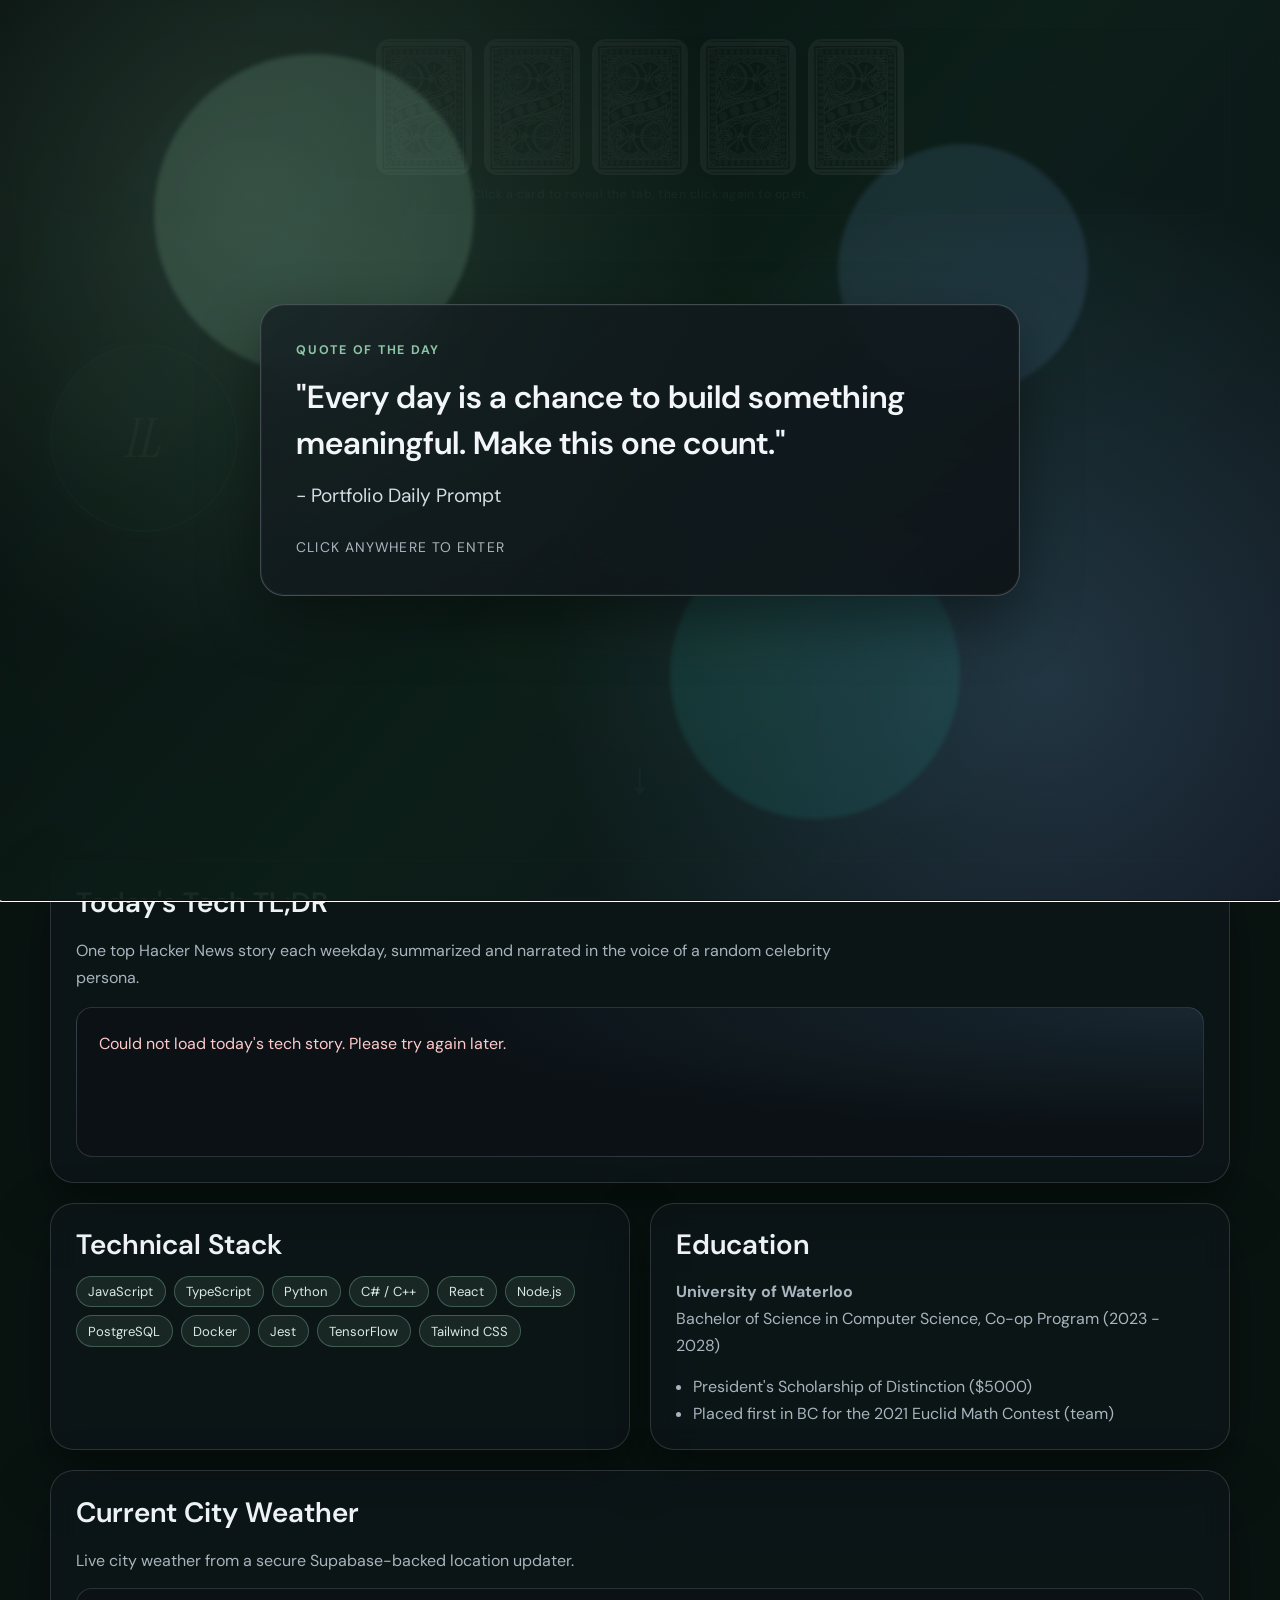
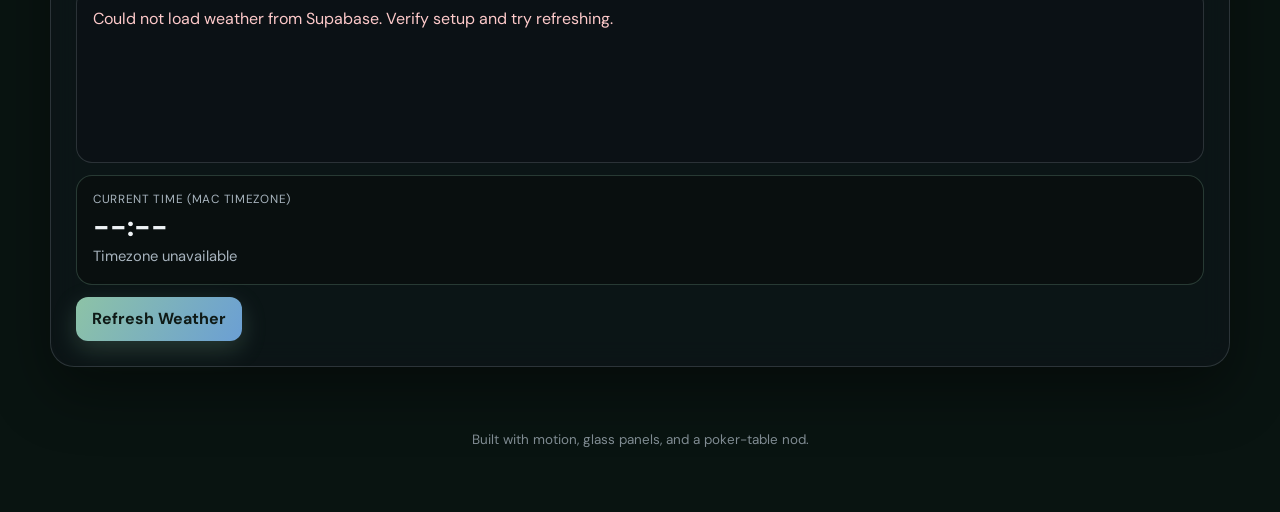
==== commit eb3a1cfc: "Add Daily Tech TL;DR card to home page Featured home-page section that reads the latest portfolio_te" ====
--- a/index.html
+++ b/index.html
@@ -52,8 +52,41 @@
 
       <section class="page-content">
         <div class="bento-grid">
+          <article class="bento-card span-12 reveal">
+            <div class="panel tldr-panel">
+              <div class="tldr-head">
+                <h2>Today's Tech TL;DR</h2>
+                <p class="tldr-note">
+                  One top Hacker News story each weekday, summarized and narrated in the
+                  voice of a random celebrity persona.
+                </p>
+              </div>
+              <div id="tldr-card" class="tldr-card" aria-live="polite">
+                <p id="tldr-status" class="tldr-status">Loading today's story...</p>
+                <div id="tldr-content" class="tldr-content" hidden>
+                  <p class="tldr-meta">
+                    <span id="tldr-date" class="tldr-date">--</span>
+                    <span class="tldr-persona-tag">As told by <strong id="tldr-persona">--</strong></span>
+                  </p>
+                  <h3 id="tldr-headline" class="tldr-headline">--</h3>
+                  <p id="tldr-summary" class="tldr-summary">--</p>
+                  <div class="tldr-actions">
+                    <button id="tldr-play" class="btn tldr-play-btn" type="button">
+                      <span class="tldr-play-icon" aria-hidden="true">►</span>
+                      <span id="tldr-play-label">Hear it</span>
+                    </button>
+                    <a id="tldr-source" class="tldr-source-link" href="#" target="_blank" rel="noopener">
+                      Read on Hacker News →
+                    </a>
+                  </div>
+                  <audio id="tldr-audio" preload="none"></audio>
+                </div>
+              </div>
+            </div>
+          </article>
+
           <article class="bento-card span-6 reveal">
-            <div class="panel" data-tilt>
+            <div class="panel">
               <h2>Technical Stack</h2>
               <div class="stack-list">
                 <span class="pill">JavaScript</span>
@@ -72,7 +105,7 @@
           </article>
 
           <article class="bento-card span-6 reveal">
-            <div class="panel" data-tilt>
+            <div class="panel">
               <h2>Education</h2>
               <p>
                 <strong>University of Waterloo</strong><br />
@@ -86,7 +119,7 @@
           </article>
 
           <article class="bento-card span-12 reveal">
-            <div class="panel weather-panel" data-tilt>
+            <div class="panel weather-panel">
               <h2>Current City Weather</h2>
               <p class="weather-note">
                 Live city weather from a secure Supabase-backed location updater.
--- a/styles.css
+++ b/styles.css
@@ -75,12 +75,24 @@
   z-index: 2;
 }
 
-#ambient-canvas {
+#ambient-canvas,
+#cursor-fx-canvas {
   position: absolute;
   inset: 0;
   width: 100%;
   height: 100%;
   opacity: 0.95;
+}
+
+#cursor-fx-canvas {
+  z-index: 1;
+  pointer-events: none;
+  opacity: 0.9;
+  mix-blend-mode: screen;
+}
+
+body.cursor-fx-off #cursor-fx-canvas {
+  display: none;
 }
 
 .ambient-orbs {
@@ -144,6 +156,170 @@
   50% {
     transform: translate3d(0, -22px, 0) scale(1.06);
   }
+}
+
+/* —— Cursor background FX picker —— */
+.cursor-fx-picker {
+  position: fixed;
+  right: clamp(0.85rem, 2vw, 1.35rem);
+  bottom: clamp(0.85rem, 2vw, 1.35rem);
+  z-index: 40;
+  display: grid;
+  gap: 0.45rem;
+  justify-items: end;
+}
+
+.cursor-fx-toggle {
+  border: 1px solid rgba(141, 195, 166, 0.42);
+  border-radius: 999px;
+  padding: 0.5rem 0.85rem;
+  background: rgba(12, 18, 22, 0.78);
+  backdrop-filter: blur(12px);
+  color: var(--text);
+  font: 600 0.78rem/1 var(--font-sans);
+  letter-spacing: 0.06em;
+  text-transform: uppercase;
+  cursor: pointer;
+  box-shadow: 0 10px 28px rgba(0, 0, 0, 0.35);
+  transition:
+    border-color 180ms ease,
+    background 180ms ease,
+    transform 180ms ease;
+}
+
+.cursor-fx-toggle:hover {
+  border-color: rgba(141, 195, 166, 0.65);
+  background: rgba(18, 28, 32, 0.88);
+  transform: translateY(-1px);
+}
+
+.cursor-fx-menu {
+  display: grid;
+  gap: 0.35rem;
+  min-width: 11.5rem;
+  max-height: min(70vh, 30rem);
+  overflow-y: auto;
+  padding: 0.55rem;
+  border-radius: var(--radius-md);
+  border: 1px solid rgba(141, 195, 166, 0.28);
+  background: rgba(10, 16, 20, 0.88);
+  backdrop-filter: blur(14px);
+  box-shadow: 0 18px 42px rgba(0, 0, 0, 0.42);
+  opacity: 0;
+  visibility: hidden;
+  transform: translateY(8px);
+  transition:
+    opacity 200ms ease,
+    transform 200ms ease,
+    visibility 200ms ease;
+}
+
+.cursor-fx-picker.is-open .cursor-fx-menu {
+  opacity: 1;
+  visibility: visible;
+  transform: translateY(0);
+}
+
+.cursor-fx-option {
+  display: grid;
+  grid-template-columns: 2rem 1fr;
+  align-items: center;
+  gap: 0.55rem;
+  width: 100%;
+  border: 1px solid transparent;
+  border-radius: 10px;
+  padding: 0.42rem 0.5rem;
+  background: transparent;
+  color: var(--text-muted);
+  font: 500 0.82rem/1.2 var(--font-sans);
+  text-align: left;
+  cursor: pointer;
+  transition:
+    border-color 160ms ease,
+    background 160ms ease,
+    color 160ms ease;
+}
+
+.cursor-fx-option:hover {
+  border-color: rgba(141, 195, 166, 0.28);
+  background: rgba(141, 195, 166, 0.08);
+  color: var(--text);
+}
+
+.cursor-fx-option.is-active {
+  border-color: rgba(141, 195, 166, 0.45);
+  background: rgba(141, 195, 166, 0.14);
+  color: var(--text);
+}
+
+.cursor-fx-swatch {
+  width: 2rem;
+  height: 2rem;
+  border-radius: 8px;
+  border: 1px solid rgba(159, 168, 177, 0.35);
+  background: var(--swatch, radial-gradient(circle, rgba(141, 195, 166, 0.55), transparent 70%));
+}
+
+.cursor-fx-swatch-glow {
+  --swatch: radial-gradient(circle at 50% 50%, rgba(141, 195, 166, 0.75), rgba(107, 159, 212, 0.2) 55%, transparent 72%);
+}
+
+.cursor-fx-swatch-ribbon {
+  --swatch: linear-gradient(120deg, transparent 18%, rgba(190, 230, 255, 0.85) 42%, rgba(141, 195, 166, 0.75) 58%, transparent 82%);
+}
+
+.cursor-fx-swatch-dots {
+  --swatch:
+    radial-gradient(circle at 26% 50%, rgba(141, 195, 166, 0.85) 0 16%, transparent 22%),
+    radial-gradient(circle at 50% 50%, rgba(107, 159, 212, 0.7) 0 13%, transparent 19%),
+    radial-gradient(circle at 72% 50%, rgba(156, 122, 200, 0.6) 0 10%, transparent 16%),
+    #0d1518;
+}
+
+.cursor-fx-swatch-comet {
+  --swatch:
+    radial-gradient(circle at 70% 32%, rgba(248, 250, 252, 0.95) 0 12%, transparent 20%),
+    linear-gradient(225deg, rgba(141, 195, 166, 0.75), rgba(107, 159, 212, 0.2) 55%, transparent 78%),
+    #0d1518;
+}
+
+.cursor-fx-swatch-aurora {
+  --swatch: linear-gradient(135deg, rgba(141, 195, 166, 0.7), rgba(107, 159, 212, 0.55), rgba(90, 52, 120, 0.45));
+}
+
+.cursor-fx-swatch-constellation {
+  --swatch:
+    radial-gradient(circle at 28% 30%, rgba(141, 195, 166, 0.9) 0 7%, transparent 11%),
+    radial-gradient(circle at 70% 38%, rgba(190, 230, 255, 0.85) 0 6%, transparent 10%),
+    radial-gradient(circle at 52% 72%, rgba(107, 159, 212, 0.8) 0 6%, transparent 10%),
+    linear-gradient(125deg, rgba(141, 195, 166, 0.18), rgba(107, 159, 212, 0.16)),
+    #0d1518;
+}
+
+.cursor-fx-swatch-ripple {
+  --swatch: radial-gradient(circle, transparent 38%, rgba(141, 195, 166, 0.55) 42%, transparent 48%),
+    radial-gradient(circle, transparent 58%, rgba(107, 159, 212, 0.4) 62%, transparent 68%);
+}
+
+.cursor-fx-swatch-stardust {
+  --swatch:
+    radial-gradient(circle at 22% 28%, rgba(248, 250, 252, 0.85) 0 8%, transparent 12%),
+    radial-gradient(circle at 68% 36%, rgba(141, 195, 166, 0.8) 0 7%, transparent 11%),
+    radial-gradient(circle at 44% 72%, rgba(107, 159, 212, 0.75) 0 6%, transparent 10%),
+    #0d1518;
+}
+
+.cursor-fx-swatch-beam {
+  --swatch: conic-gradient(from 210deg, transparent 0 55%, rgba(141, 195, 166, 0.65) 62%, transparent 72%),
+    radial-gradient(circle at 35% 65%, rgba(107, 159, 212, 0.45), transparent 65%);
+}
+
+.cursor-fx-swatch-off {
+  --swatch: linear-gradient(135deg, rgba(42, 52, 60, 0.9), rgba(18, 24, 28, 0.95));
+}
+
+body.is-static .cursor-fx-picker {
+  display: none;
 }
 
 /* —— Quote gate —— */
@@ -646,16 +822,25 @@
   transition:
     border-color 220ms ease,
     box-shadow 220ms ease,
-    transform 220ms ease;
-}
-
-.panel[data-tilt] {
-  transform: perspective(720px) rotateX(var(--tilt-x, 0deg)) rotateY(var(--tilt-y, 0deg));
+    transform 220ms ease,
+    background 220ms ease;
+}
+
+.panel:hover,
+.project-card:hover,
+.gallery-card:hover {
+  transform: translateY(-5px);
+  border-color: rgba(141, 195, 166, 0.58);
+  box-shadow:
+    0 24px 52px rgba(0, 0, 0, 0.4),
+    0 0 0 1px rgba(141, 195, 166, 0.22),
+    0 0 32px rgba(141, 195, 166, 0.16);
 }
 
 .panel:hover {
-  border-color: rgba(141, 195, 166, 0.38);
-  box-shadow: 0 28px 56px rgba(0, 0, 0, 0.38), 0 0 0 1px rgba(141, 195, 166, 0.08);
+  background:
+    linear-gradient(160deg, rgba(141, 195, 166, 0.1), transparent 55%),
+    var(--panel);
 }
 
 .panel-accent {
@@ -798,14 +983,15 @@
   transition:
     transform 280ms ease,
     border-color 220ms ease,
-    box-shadow 220ms ease;
+    box-shadow 220ms ease,
+    background 220ms ease;
 }
 
 .project-card:hover,
 .gallery-card:hover {
-  transform: translateY(-4px);
-  border-color: rgba(141, 195, 166, 0.4);
-  box-shadow: 0 16px 36px rgba(0, 0, 0, 0.28);
+  background:
+    linear-gradient(160deg, rgba(141, 195, 166, 0.1), transparent 55%),
+    rgba(14, 20, 24, 0.55);
 }
 
 .gallery-photo {
@@ -995,6 +1181,125 @@
   align-self: flex-start;
 }
 
+/* —— Daily Tech TL;DR —— */
+.tldr-panel {
+  display: flex;
+  flex-direction: column;
+}
+
+.tldr-head h2 {
+  display: inline-flex;
+  align-items: center;
+  gap: 0.5rem;
+}
+
+.tldr-note {
+  margin: 0.35rem 0 0.95rem;
+  color: var(--text-muted);
+  max-width: 70ch;
+}
+
+.tldr-card {
+  border: 1px solid var(--border);
+  border-radius: var(--radius-md);
+  background:
+    radial-gradient(120% 140% at 100% 0%, rgba(107, 159, 212, 0.14), transparent 60%),
+    rgba(12, 18, 22, 0.55);
+  padding: clamp(1rem, 2vw, 1.4rem);
+  min-height: 150px;
+}
+
+.tldr-status {
+  margin: 0;
+  color: var(--text-muted);
+}
+
+.tldr-status.is-error {
+  color: #fecaca;
+}
+
+.tldr-meta {
+  display: flex;
+  flex-wrap: wrap;
+  align-items: center;
+  gap: 0.5rem 0.85rem;
+  margin: 0 0 0.55rem;
+  font-size: 0.82rem;
+}
+
+.tldr-date {
+  color: var(--accent);
+  text-transform: uppercase;
+  letter-spacing: 0.1em;
+  font-weight: 700;
+}
+
+.tldr-persona-tag {
+  color: var(--text-muted);
+  border: 1px solid rgba(141, 195, 166, 0.32);
+  background: rgba(141, 195, 166, 0.1);
+  border-radius: 999px;
+  padding: 0.2rem 0.65rem;
+}
+
+.tldr-persona-tag strong {
+  color: var(--text);
+}
+
+.tldr-headline {
+  font-size: clamp(1.15rem, 2.4vw, 1.5rem);
+  margin-bottom: 0.55rem;
+  text-wrap: balance;
+}
+
+.tldr-summary {
+  margin: 0 0 1.05rem;
+  line-height: 1.65;
+  color: color-mix(in srgb, var(--text) 88%, var(--accent) 12%);
+  font-size: clamp(1rem, 1.7vw, 1.08rem);
+}
+
+.tldr-actions {
+  display: flex;
+  flex-wrap: wrap;
+  align-items: center;
+  gap: 0.9rem;
+}
+
+.tldr-play-btn {
+  display: inline-flex;
+  align-items: center;
+  gap: 0.5rem;
+}
+
+.tldr-play-btn:disabled {
+  opacity: 0.55;
+  cursor: not-allowed;
+  filter: none;
+  transform: none;
+}
+
+.tldr-play-icon {
+  font-size: 0.85em;
+  line-height: 1;
+}
+
+.tldr-play-btn.is-playing .tldr-play-icon {
+  font-size: 0.7em;
+}
+
+.tldr-source-link {
+  color: var(--accent-2);
+  font-weight: 600;
+  font-size: 0.9rem;
+  text-decoration: none;
+  transition: color 200ms ease;
+}
+
+.tldr-source-link:hover {
+  color: color-mix(in srgb, var(--accent-2) 70%, white 30%);
+}
+
 .timezone-card {
   margin-top: 0.75rem;
   border: 1px solid rgba(141, 195, 166, 0.24);
@@ -1521,8 +1826,13 @@
   }
 
   #ambient-bg,
-  #ambient-canvas {
+  #ambient-canvas,
+  #cursor-fx-canvas {
     filter: none !important;
     transform: none !important;
   }
-}
+
+  .cursor-fx-picker {
+    display: none;
+  }
+}
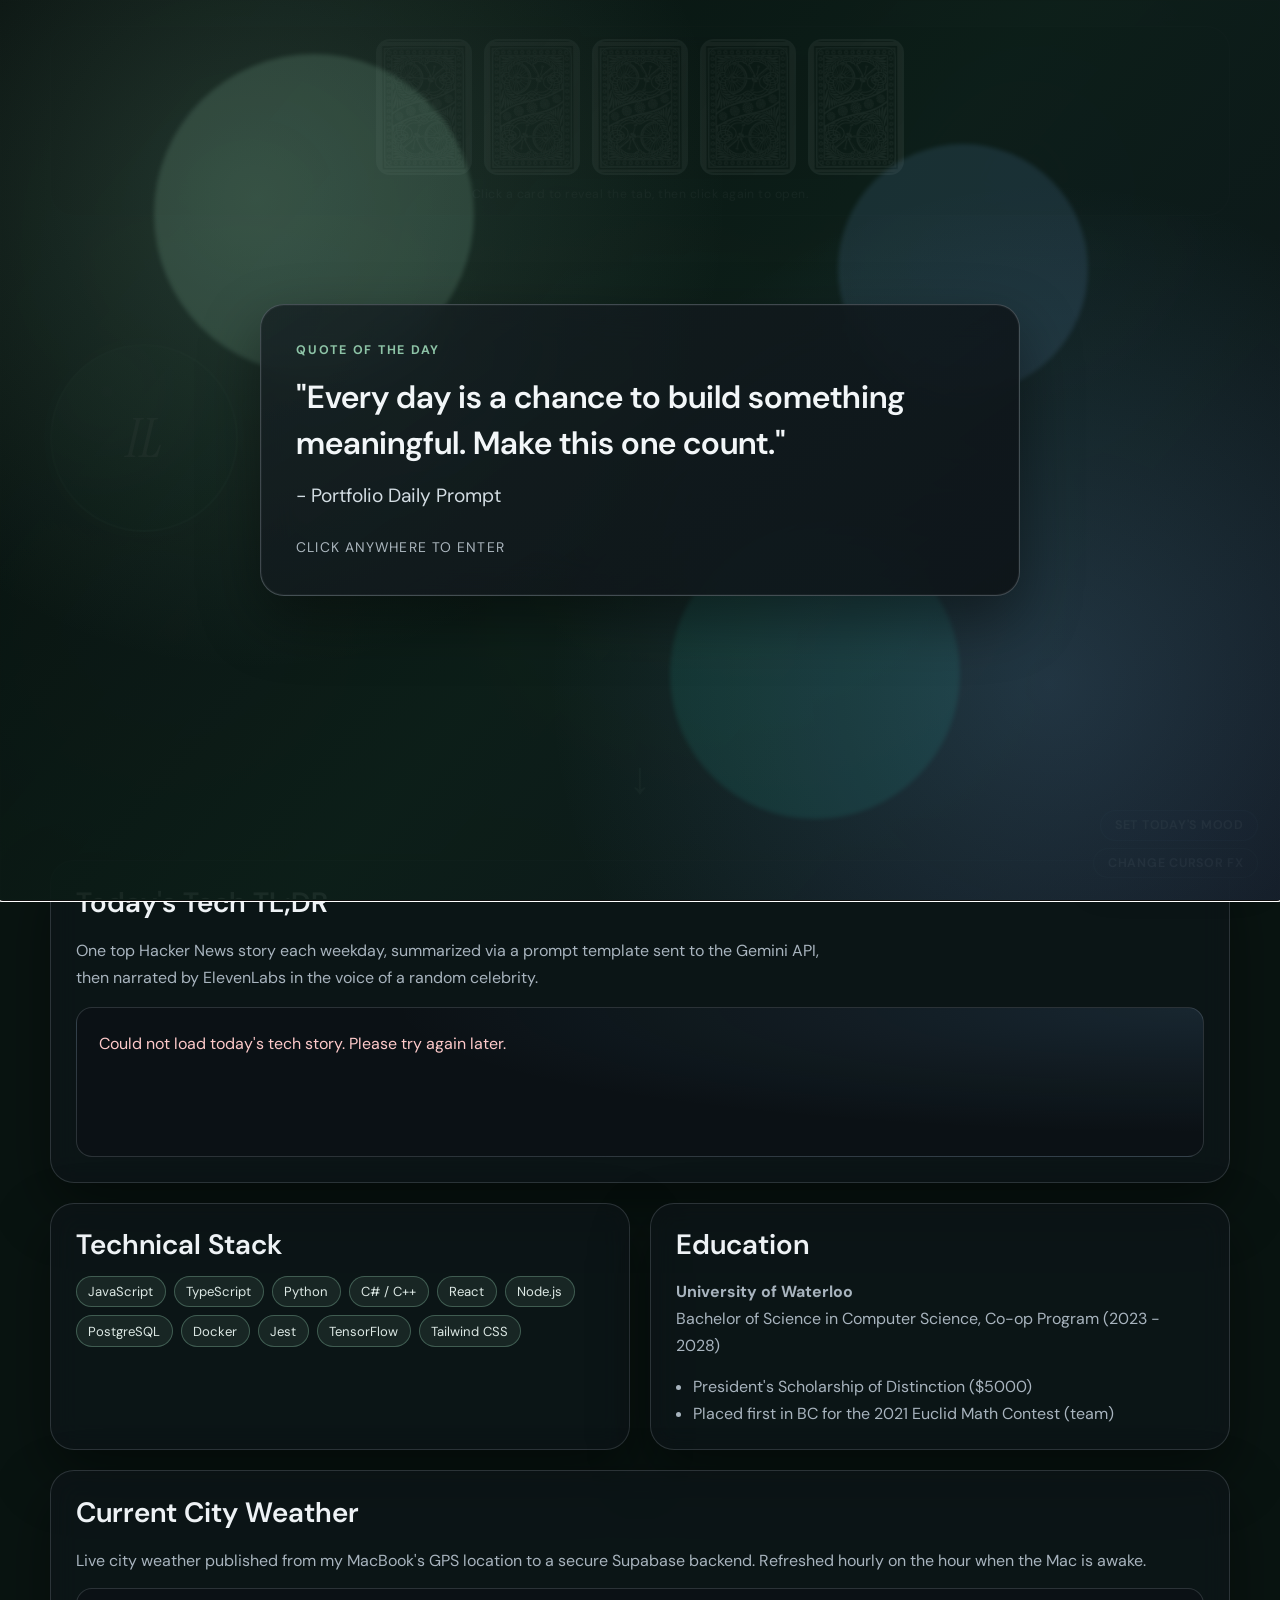
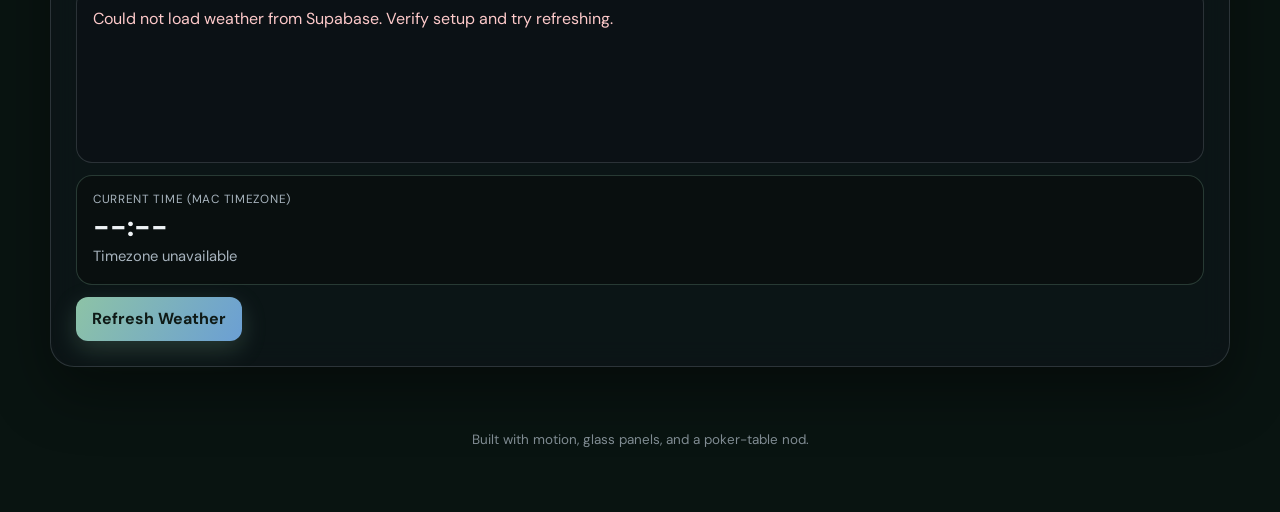
==== commit 6eb737d7: "Update project links, feature copy, and toggle labels. Co-authored-by: Cursor <cursoragent@cursor.co" ====
--- a/index.html
+++ b/index.html
@@ -57,8 +57,8 @@
               <div class="tldr-head">
                 <h2>Today's Tech TL;DR</h2>
                 <p class="tldr-note">
-                  One top Hacker News story each weekday, summarized and narrated in the
-                  voice of a random celebrity persona.
+                  One top Hacker News story each weekday, summarized via a prompt template sent to
+                  the Gemini API, then narrated by ElevenLabs in the voice of a random celebrity.
                 </p>
               </div>
               <div id="tldr-card" class="tldr-card" aria-live="polite">
@@ -122,7 +122,8 @@
             <div class="panel weather-panel">
               <h2>Current City Weather</h2>
               <p class="weather-note">
-                Live city weather from a secure Supabase-backed location updater.
+                Live city weather published from my MacBook's GPS location to a secure Supabase
+                backend. Refreshed hourly on the hour when the Mac is awake.
               </p>
               <div id="weather-card" class="weather-card" aria-live="polite">
                 <p id="weather-status" class="weather-status">Getting your location...</p>
--- a/styles.css
+++ b/styles.css
@@ -46,7 +46,8 @@
   overflow-x: hidden;
 }
 
-body.quote-gate-open {
+body.quote-gate-open,
+body.mood-modal-open {
   overflow: hidden;
 }
 
@@ -194,6 +195,9 @@
 }
 
 .cursor-fx-menu {
+  position: absolute;
+  right: 0;
+  bottom: calc(100% + 0.5rem);
   display: grid;
   gap: 0.35rem;
   min-width: 11.5rem;
@@ -322,6 +326,685 @@
   display: none;
 }
 
+.mood-toggle {
+  border-color: rgba(107, 159, 212, 0.5);
+  background: linear-gradient(135deg, rgba(18, 28, 32, 0.82), rgba(24, 20, 48, 0.8));
+}
+
+.mood-toggle:hover {
+  border-color: rgba(156, 122, 200, 0.7);
+  background: linear-gradient(135deg, rgba(24, 34, 40, 0.9), rgba(34, 28, 60, 0.9));
+}
+
+/* —— Today's Mood modal —— */
+.mood-modal {
+  position: fixed;
+  inset: 0;
+  z-index: 200;
+  display: grid;
+  place-items: center;
+  padding: 1.2rem;
+  opacity: 0;
+  visibility: hidden;
+  transition:
+    opacity 220ms ease,
+    visibility 220ms ease;
+}
+
+.mood-modal.is-open {
+  opacity: 1;
+  visibility: visible;
+}
+
+.mood-backdrop {
+  position: absolute;
+  inset: 0;
+  background: rgba(4, 9, 12, 0.66);
+  backdrop-filter: blur(6px);
+}
+
+.mood-dialog {
+  position: relative;
+  width: min(30rem, 100%);
+  padding: 1.9rem 1.6rem 1.5rem;
+  border-radius: var(--radius-lg);
+  border: 1px solid rgba(141, 195, 166, 0.3);
+  background: var(--panel-strong);
+  box-shadow: var(--shadow);
+  transform: translateY(14px) scale(0.98);
+  transition: transform 260ms cubic-bezier(0.22, 1, 0.36, 1);
+}
+
+.mood-modal.is-open .mood-dialog {
+  transform: translateY(0) scale(1);
+}
+
+.mood-close {
+  position: absolute;
+  top: 0.75rem;
+  right: 0.85rem;
+  width: 2rem;
+  height: 2rem;
+  display: grid;
+  place-items: center;
+  border: none;
+  border-radius: 50%;
+  background: transparent;
+  color: var(--text-muted);
+  font-size: 1.4rem;
+  line-height: 1;
+  cursor: pointer;
+  transition:
+    color 160ms ease,
+    background 160ms ease;
+}
+
+.mood-close:hover {
+  color: var(--text);
+  background: rgba(159, 168, 177, 0.12);
+}
+
+.mood-title {
+  margin: 0 0 1.1rem;
+  font-family: var(--font-display);
+  font-size: 1.9rem;
+  font-weight: 400;
+}
+
+.mood-sentence {
+  margin: 0;
+  font-size: 1.18rem;
+  line-height: 2.2;
+  color: var(--text);
+}
+
+.mood-select-wrap {
+  display: inline-block;
+}
+
+.mood-select {
+  appearance: none;
+  -webkit-appearance: none;
+  margin: 0 0.15rem;
+  padding: 0.35rem 2rem 0.35rem 0.7rem;
+  border-radius: 999px;
+  border: 1px solid rgba(141, 195, 166, 0.45);
+  background-color: rgba(12, 18, 22, 0.85);
+  background-image: linear-gradient(45deg, transparent 50%, var(--accent) 50%),
+    linear-gradient(135deg, var(--accent) 50%, transparent 50%);
+  background-position:
+    calc(100% - 1.05rem) 55%,
+    calc(100% - 0.7rem) 55%;
+  background-size: 0.36rem 0.36rem, 0.36rem 0.36rem;
+  background-repeat: no-repeat;
+  color: var(--text);
+  font: 600 1.02rem var(--font-sans);
+  cursor: pointer;
+  transition:
+    border-color 160ms ease,
+    background-color 160ms ease;
+}
+
+.mood-select:hover,
+.mood-select:focus-visible {
+  border-color: rgba(156, 122, 200, 0.75);
+  background-color: rgba(20, 28, 34, 0.95);
+  outline: none;
+}
+
+.mood-actions {
+  display: flex;
+  justify-content: flex-end;
+  gap: 0.7rem;
+  margin-top: 1.7rem;
+}
+
+.mood-btn {
+  border-radius: 999px;
+  padding: 0.6rem 1.2rem;
+  font: 600 0.86rem var(--font-sans);
+  letter-spacing: 0.02em;
+  cursor: pointer;
+  transition:
+    transform 160ms ease,
+    border-color 160ms ease,
+    background 160ms ease;
+}
+
+.mood-btn:hover {
+  transform: translateY(-1px);
+}
+
+.mood-clear {
+  border: 1px solid var(--border);
+  background: transparent;
+  color: var(--text-muted);
+}
+
+.mood-clear:hover {
+  border-color: rgba(159, 168, 177, 0.5);
+  color: var(--text);
+}
+
+.mood-apply {
+  border: 1px solid rgba(141, 195, 166, 0.6);
+  background: linear-gradient(135deg, var(--accent), var(--accent-2));
+  color: #07140f;
+}
+
+.mood-apply:hover {
+  box-shadow: 0 10px 26px rgba(141, 195, 166, 0.3);
+}
+
+/* —— Animal island (lives to the left of the tabs) —— */
+.animal-island {
+  --sky-top: #20364a;
+  --sky-bottom: #2a4a5e;
+  --ground: #3a6b53;
+  --ground-2: #234738;
+  position: relative;
+  grid-area: island;
+  justify-self: start;
+  margin-left: clamp(12px, 2.5vw, 28px);
+  width: clamp(132px, 15vw, 172px);
+  height: 136px;
+  border-radius: 16px;
+  overflow: hidden;
+  border: 1px solid var(--border);
+  background: linear-gradient(180deg, var(--sky-top), var(--sky-bottom));
+  box-shadow: inset 0 0 26px rgba(0, 0, 0, 0.3), 0 6px 18px rgba(0, 0, 0, 0.28);
+  user-select: none;
+}
+
+.animal-island::after {
+  content: "";
+  position: absolute;
+  left: -6%;
+  right: -6%;
+  bottom: 0;
+  height: 38%;
+  background: linear-gradient(180deg, var(--ground), var(--ground-2));
+  border-radius: 46% 46% 0 0 / 60% 60% 0 0;
+  box-shadow: inset 0 2px 6px rgba(255, 255, 255, 0.16);
+}
+
+/* Bespoke scenes draw their own ground, so hide the generic curve. */
+.animal-island.has-scene::after,
+.animal-island.animal-island--img::after {
+  display: none;
+}
+
+/* —— Pixel-art image island (transparent, sits directly in the nav) —— */
+.animal-island.animal-island--img {
+  --island-w: clamp(74px, 8vw, 92px);
+  position: relative;
+  grid-area: island;
+  justify-self: start;
+  align-self: center;
+  width: var(--island-w);
+  height: auto;
+  padding: 0;
+  border: 0;
+  border-radius: 0;
+  background: none;
+  box-shadow: none;
+  overflow: visible;
+  user-select: none;
+}
+
+.animal-island--img .island-base {
+  display: block;
+  width: 100%;
+  height: auto;
+  image-rendering: pixelated;
+  pointer-events: none;
+  -webkit-user-drag: none;
+  filter: drop-shadow(0 5px 7px rgba(0, 0, 0, 0.3));
+}
+
+/* Sprites are registered with feet on the canvas floor, so this surface % is
+   all that's needed to land every animal on the habitat (no floating). The
+   value tracks the front lip of the grass/snow shelf shared by the islands. */
+.animal-island--img .island-creature {
+  position: absolute;
+  left: 42%;
+  bottom: 57%;
+  z-index: 3;
+  transform: translateX(-50%);
+}
+
+/* Food appears right at the muzzle/beak (upper-front) while eating. */
+.animal-island--img .island-food {
+  bottom: 93%;
+  font-size: 0.78rem;
+}
+
+.island-creature-sprite {
+  display: block;
+  height: clamp(26px, 2.8vw, 34px);
+  width: auto;
+  image-rendering: pixelated;
+  -webkit-user-drag: none;
+  transform-origin: 50% 100%;
+  filter: drop-shadow(0 3px 3px rgba(0, 0, 0, 0.3));
+  animation: sprite-idle 3.2s ease-in-out infinite;
+}
+
+.island-creature.is-walking .island-creature-sprite {
+  animation: sprite-waddle 0.42s ease-in-out infinite;
+}
+
+.island-creature.is-eating .island-creature-sprite {
+  animation: sprite-peck 0.55s ease-in-out infinite;
+}
+
+.island-creature.is-sleeping .island-creature-sprite {
+  transform-origin: 50% 100%;
+  animation: sprite-sleep 3.8s ease-in-out infinite;
+}
+
+@keyframes sprite-idle {
+  0%,
+  100% {
+    transform: translateY(0) scaleY(1);
+  }
+  50% {
+    transform: translateY(-1px) scaleY(1.02);
+  }
+}
+
+@keyframes sprite-waddle {
+  0%,
+  100% {
+    transform: rotate(-5deg) translateY(0);
+  }
+  25% {
+    transform: rotate(0deg) translateY(-2px);
+  }
+  50% {
+    transform: rotate(5deg) translateY(0);
+  }
+  75% {
+    transform: rotate(0deg) translateY(-2px);
+  }
+}
+
+@keyframes sprite-peck {
+  0%,
+  100% {
+    transform: rotate(0deg) translateY(0);
+  }
+  45% {
+    transform: rotate(12deg) translateY(2px);
+  }
+}
+
+/* Sleep upright: a gentle breathing slump, no tilt, so the animal stays
+   standing rather than lying down. */
+@keyframes sprite-sleep {
+  0%,
+  100% {
+    transform: translateY(0) scaleY(1);
+  }
+  50% {
+    transform: translateY(0.5px) scaleY(0.98);
+  }
+}
+
+.island-scene {
+  position: absolute;
+  inset: 0;
+  z-index: 0;
+  pointer-events: none;
+}
+
+.island-scene .scene-art {
+  position: absolute;
+  inset: 0;
+  width: 100%;
+  height: 100%;
+  display: block;
+}
+
+.island-decor {
+  position: absolute;
+  left: 0.5rem;
+  bottom: calc(38% - 0.2rem);
+  font-size: 1.5rem;
+  line-height: 1;
+  filter: drop-shadow(0 2px 3px rgba(0, 0, 0, 0.35));
+  z-index: 1;
+}
+
+.island-food {
+  position: absolute;
+  left: 76%;
+  bottom: 30%;
+  transform: translate(-50%, 6px) scale(0.4);
+  font-size: 1.1rem;
+  line-height: 1;
+  opacity: 0;
+  z-index: 2;
+  transition:
+    opacity 220ms ease,
+    transform 220ms ease;
+}
+
+.island-food.is-visible {
+  opacity: 1;
+  transform: translate(-50%, 0) scale(1);
+}
+
+.island-creature {
+  position: absolute;
+  left: 42%;
+  bottom: 28%;
+  z-index: 3;
+  transform: translateX(-50%);
+}
+
+.island-creature-body {
+  display: inline-block;
+  transform: scaleX(var(--face, 1));
+}
+
+.island-creature-emoji {
+  display: inline-block;
+  font-size: 1.85rem;
+  line-height: 1;
+  filter: drop-shadow(0 3px 4px rgba(0, 0, 0, 0.4));
+  transform-origin: 50% 90%;
+}
+
+.island-creature.is-walking .island-creature-emoji {
+  animation: creature-walk 0.36s ease-in-out infinite;
+}
+
+.island-creature.is-eating .island-creature-emoji {
+  animation: creature-eat 0.5s ease-in-out infinite;
+}
+
+.island-creature.is-sleeping .island-creature-emoji {
+  transform: rotate(-78deg) translateY(2px);
+  animation: creature-snooze 2.6s ease-in-out infinite;
+}
+
+.island-zzz {
+  position: absolute;
+  left: 70%;
+  top: -0.45rem;
+  font-size: 0.7rem;
+  font-weight: 700;
+  color: rgba(255, 255, 255, 0.92);
+  text-shadow: 0 1px 2px rgba(0, 0, 0, 0.5);
+  opacity: 0;
+  pointer-events: none;
+}
+
+.island-zzz sup {
+  font-size: 0.8em;
+}
+
+.island-creature.is-sleeping .island-zzz {
+  animation: creature-zzz 2.4s ease-in-out infinite;
+}
+
+/* Upright sleeper: float the zzz off the upper-right of the head. */
+.animal-island--img .island-creature.is-sleeping .island-zzz {
+  left: 72%;
+  top: -0.5rem;
+}
+
+/* —— Bespoke creature art (full-body SVG animals) —— */
+.island-creature.has-art {
+  bottom: 24%;
+}
+
+.creature-art {
+  display: block;
+  transform-origin: 50% 96%;
+  filter: drop-shadow(0 4px 4px rgba(0, 0, 0, 0.32));
+}
+
+.creature-art [class*="peng-eye"],
+.creature-art [class*="peng-foot"] {
+  transform-box: fill-box;
+  transform-origin: center;
+}
+
+/* Penguin idle: gentle breathing bob */
+.penguin-art {
+  animation: peng-idle 3.4s ease-in-out infinite;
+}
+
+.island-creature.is-walking .penguin-art {
+  animation: peng-waddle 0.5s ease-in-out infinite;
+}
+
+.island-creature.is-walking .peng-feet .peng-foot-l {
+  animation: peng-step-l 0.5s ease-in-out infinite;
+}
+
+.island-creature.is-walking .peng-feet .peng-foot-r {
+  animation: peng-step-r 0.5s ease-in-out infinite;
+}
+
+.island-creature.is-eating .penguin-art {
+  transform-origin: 50% 100%;
+  animation: peng-peck 0.55s ease-in-out infinite;
+}
+
+.island-creature.is-sleeping .penguin-art {
+  animation: peng-sleep 3.4s ease-in-out infinite;
+}
+
+/* Closed eyes while sleeping */
+.island-creature.is-sleeping .peng-eye {
+  transform: scaleY(0.16);
+}
+
+.island-creature.is-sleeping .peng-glint {
+  opacity: 0;
+}
+
+@keyframes peng-idle {
+  0%,
+  100% {
+    transform: translateY(0) scaleY(1);
+  }
+  50% {
+    transform: translateY(-1px) scaleY(1.015);
+  }
+}
+
+@keyframes peng-waddle {
+  0% {
+    transform: rotate(-6deg) translateY(0);
+  }
+  25% {
+    transform: rotate(0deg) translateY(-2px);
+  }
+  50% {
+    transform: rotate(6deg) translateY(0);
+  }
+  75% {
+    transform: rotate(0deg) translateY(-2px);
+  }
+  100% {
+    transform: rotate(-6deg) translateY(0);
+  }
+}
+
+@keyframes peng-step-l {
+  0%,
+  100% {
+    transform: translateY(0);
+  }
+  50% {
+    transform: translateY(-3px) translateX(-1px);
+  }
+}
+
+@keyframes peng-step-r {
+  0%,
+  100% {
+    transform: translateY(-3px) translateX(1px);
+  }
+  50% {
+    transform: translateY(0);
+  }
+}
+
+@keyframes peng-peck {
+  0%,
+  100% {
+    transform: rotate(0deg);
+  }
+  45% {
+    transform: rotate(15deg) translateY(1px);
+  }
+}
+
+@keyframes peng-sleep {
+  0%,
+  100% {
+    transform: rotate(-4deg) translateY(0) scaleY(1);
+  }
+  50% {
+    transform: rotate(-4deg) translateY(1px) scaleY(0.98);
+  }
+}
+
+@keyframes creature-walk {
+  0%,
+  100% {
+    transform: translateY(0) rotate(-4deg);
+  }
+  50% {
+    transform: translateY(-4px) rotate(4deg);
+  }
+}
+
+@keyframes creature-eat {
+  0%,
+  100% {
+    transform: translateY(0) rotate(0deg);
+  }
+  50% {
+    transform: translateY(2px) rotate(8deg);
+  }
+}
+
+@keyframes creature-snooze {
+  0%,
+  100% {
+    transform: rotate(-78deg) translateY(2px) scale(1);
+  }
+  50% {
+    transform: rotate(-78deg) translateY(2px) scale(1.04);
+  }
+}
+
+@keyframes creature-zzz {
+  0% {
+    opacity: 0;
+    transform: translateY(0) scale(0.7);
+  }
+  30% {
+    opacity: 1;
+  }
+  100% {
+    opacity: 0;
+    transform: translateY(-12px) scale(1.1);
+  }
+}
+
+/* —— Per-animal habitats —— */
+.animal-island[data-habitat="iceberg"] {
+  --sky-top: #c4e8f5;
+  --sky-bottom: #8fc8e2;
+  --ground: #eef7fc;
+  --ground-2: #b9dcef;
+}
+.animal-island[data-habitat="forest"] {
+  --sky-top: #2f4a3a;
+  --sky-bottom: #3c5a47;
+  --ground: #3f7a4f;
+  --ground-2: #275436;
+}
+.animal-island[data-habitat="home"] {
+  --sky-top: #4c3b56;
+  --sky-bottom: #5e4b68;
+  --ground: #8a6248;
+  --ground-2: #5f4230;
+}
+.animal-island[data-habitat="yard"] {
+  --sky-top: #8ad0ee;
+  --sky-bottom: #bfe6f2;
+  --ground: #62b06a;
+  --ground-2: #3f8048;
+}
+.animal-island[data-habitat="bamboo"] {
+  --sky-top: #d2ebc6;
+  --sky-bottom: #aad79a;
+  --ground: #6fae5f;
+  --ground-2: #4d8540;
+}
+.animal-island[data-habitat="night"] {
+  --sky-top: #13173a;
+  --sky-bottom: #25204c;
+  --ground: #3a2f4c;
+  --ground-2: #241d33;
+}
+.animal-island[data-habitat="pond"] {
+  --sky-top: #c4e9c6;
+  --sky-bottom: #a2d8b3;
+  --ground: #4f97c6;
+  --ground-2: #2f6e9b;
+}
+.animal-island[data-habitat="woods"] {
+  --sky-top: #2a3b2e;
+  --sky-bottom: #3a4a38;
+  --ground: #6a5238;
+  --ground-2: #463320;
+}
+.animal-island[data-habitat="meadow"] {
+  --sky-top: #d2eef5;
+  --sky-bottom: #c4eccd;
+  --ground: #79c06a;
+  --ground-2: #559548;
+}
+.animal-island[data-habitat="savanna"] {
+  --sky-top: #f5cd7a;
+  --sky-bottom: #ec9f57;
+  --ground: #cda35c;
+  --ground-2: #a67d3c;
+}
+.animal-island[data-habitat="eucalyptus"] {
+  --sky-top: #d2e2da;
+  --sky-bottom: #b0ccbd;
+  --ground: #7f9070;
+  --ground-2: #5d6e4f;
+}
+.animal-island[data-habitat="jungle"] {
+  --sky-top: #244a32;
+  --sky-bottom: #346a44;
+  --ground: #3f7a4f;
+  --ground-2: #235235;
+}
+.animal-island[data-habitat="beach"] {
+  --sky-top: #c4e8f2;
+  --sky-bottom: #a2d8e8;
+  --ground: #ecd9a4;
+  --ground-2: #d3b878;
+}
+.animal-island[data-habitat="ocean"] {
+  --sky-top: #58a0c8;
+  --sky-bottom: #2f74a4;
+  --ground: #245f8c;
+  --ground-2: #18476b;
+}
+
 /* —— Quote gate —— */
 .quote-gate {
   position: fixed;
@@ -471,14 +1154,23 @@
   background: color-mix(in srgb, var(--panel-strong) 88%, transparent);
   backdrop-filter: blur(16px) saturate(1.35);
   box-shadow: 0 12px 40px rgba(0, 0, 0, 0.28);
+  display: grid;
+  grid-template-columns: 1fr minmax(0, auto) 1fr;
+  grid-template-areas:
+    "island nav right"
+    "hint hint hint";
+  align-items: center;
+  column-gap: 0.85rem;
 }
 
 .top-nav {
+  grid-area: nav;
   display: flex;
   flex-wrap: nowrap;
   justify-content: center;
   gap: 0.75rem;
   overflow-x: auto;
+  min-width: 0;
   padding: 0.1rem 0.15rem 0.25rem;
   scrollbar-width: none;
 }
@@ -488,6 +1180,7 @@
 }
 
 .nav-hint {
+  grid-area: hint;
   text-align: center;
   margin: 0.35rem 0 0;
   font-size: 0.76rem;
@@ -1784,6 +2477,19 @@
   }
 }
 
+@media (max-width: 820px) {
+  .nav-wrap {
+    grid-template-columns: 1fr;
+    grid-template-areas:
+      "nav"
+      "hint";
+  }
+
+  .animal-island {
+    display: none;
+  }
+}
+
 @media (max-width: 600px) {
   .nav-wrap {
     top: 0.35rem;
@@ -1821,8 +2527,17 @@
   .gallery-photo::after,
   .hero-avatar,
   .hero-title,
-  .hero-bio {
-    animation: none;
+  .hero-bio,
+  .island-creature-emoji,
+  .island-zzz,
+  .creature-art,
+  .penguin-art,
+  .peng-foot {
+    animation: none !important;
+  }
+
+  .island-creature {
+    transition: none !important;
   }
 
   #ambient-bg,
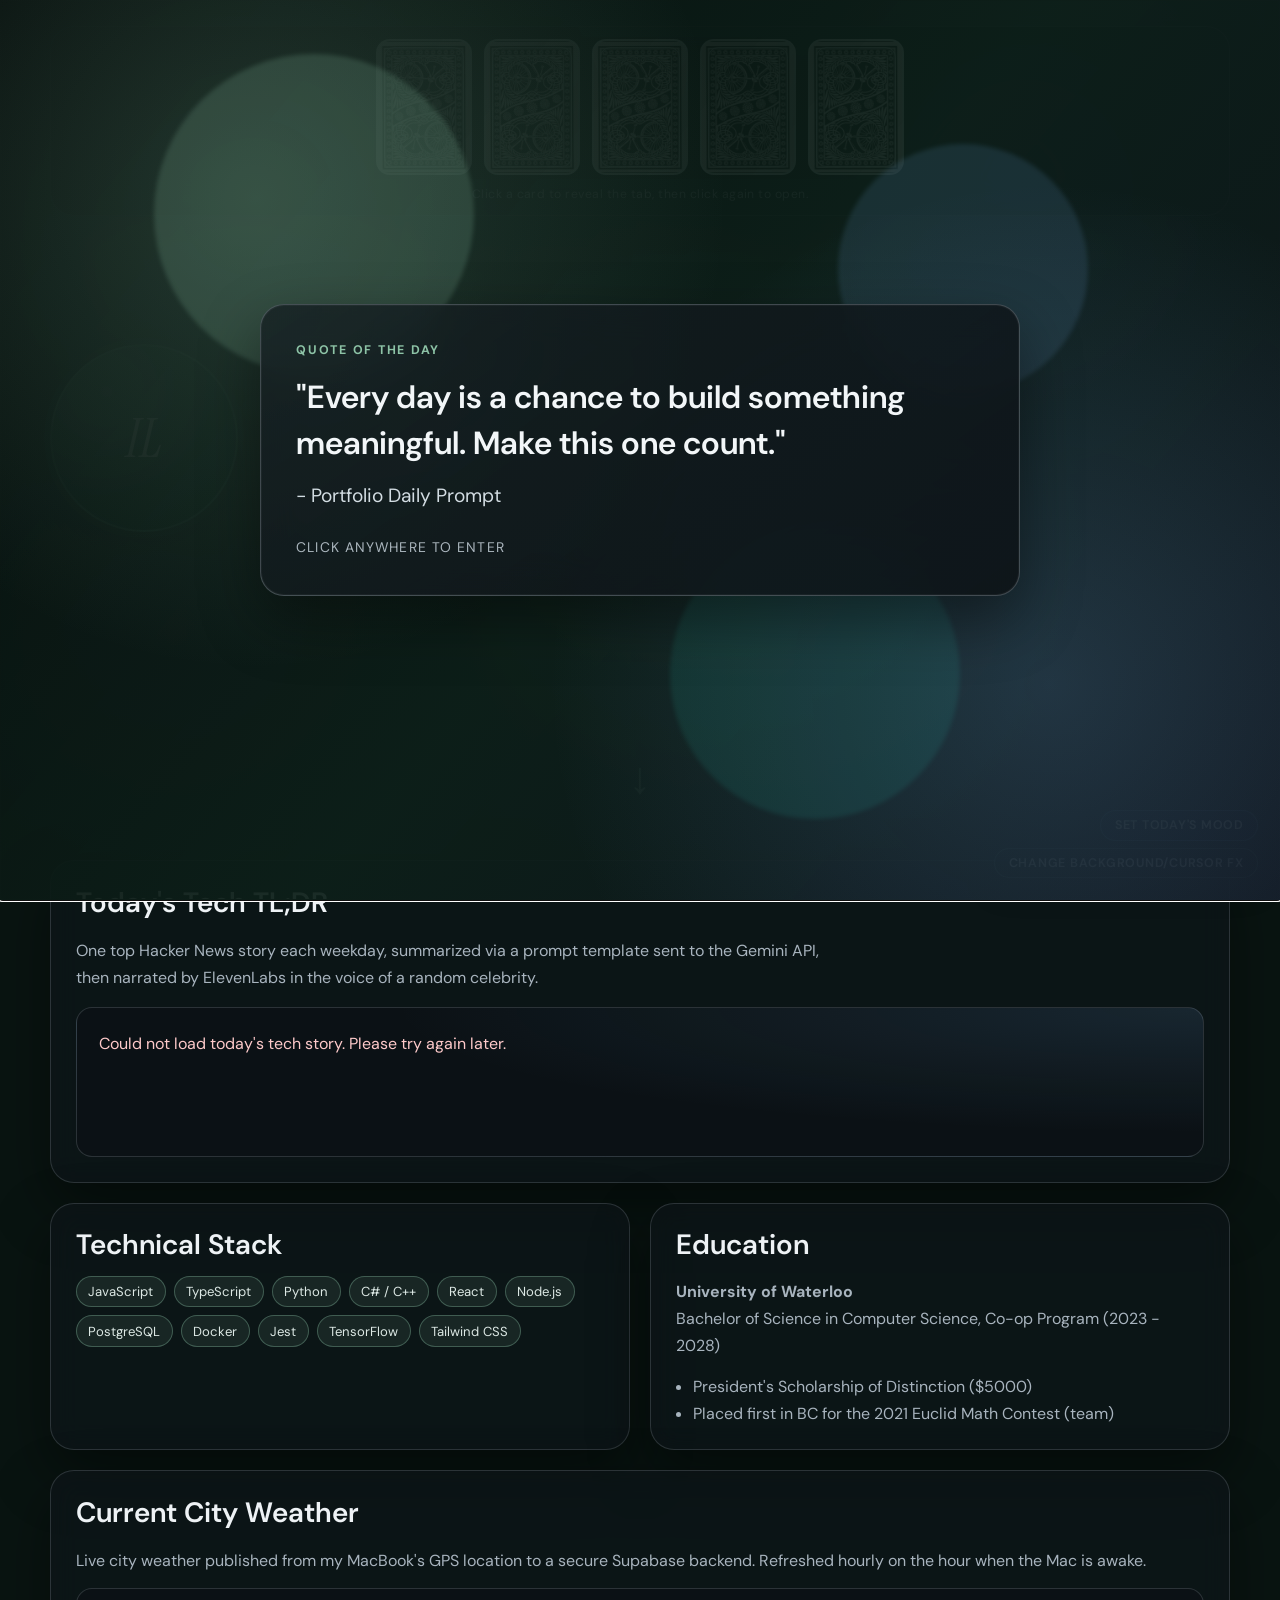
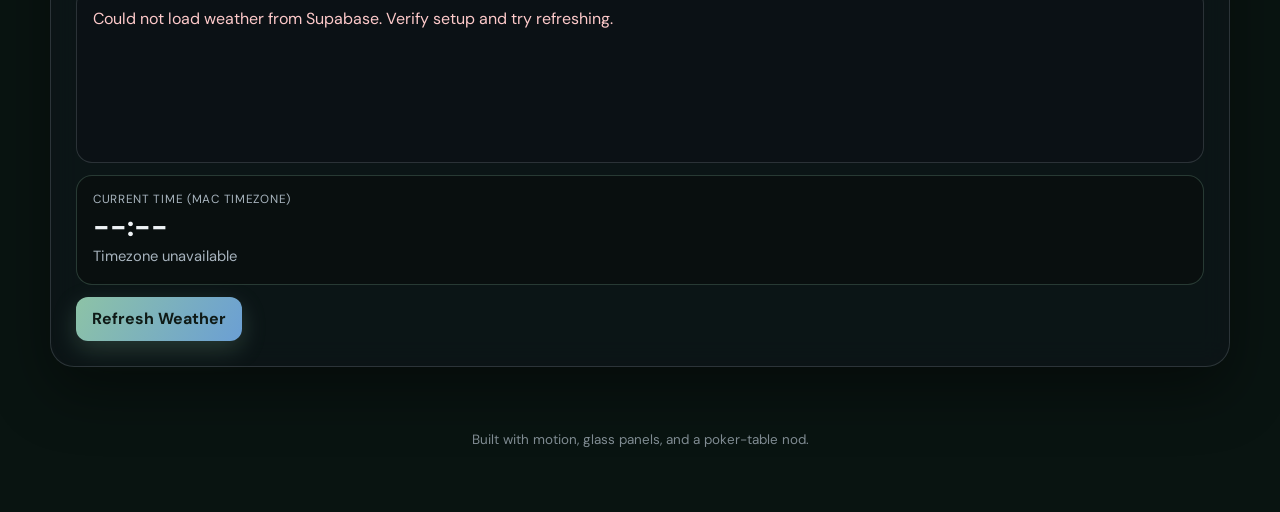
==== commit b80affd8: "Add selectable background scenes to the effects picker Adds four alternative backgrounds alongside t" ====
--- a/index.html
+++ b/index.html
@@ -7,6 +7,7 @@
     <link rel="icon" href="favicon.svg" type="image/svg+xml" />
     <link rel="stylesheet" href="styles.css" />
     <script src="weather-config.js"></script>
+    <script src="backgrounds.js" defer></script>
     <script src="effects.js" defer></script>
     <script src="script.js" defer></script>
   </head>
--- a/styles.css
+++ b/styles.css
@@ -96,6 +96,20 @@
   display: none;
 }
 
+/* Mount point for scenes from backgrounds.js; sits under the cursor FX
+   canvas (z 1) and the vignette overlay (z 2). */
+#custom-bg {
+  position: absolute;
+  inset: 0;
+  z-index: 0;
+  overflow: hidden;
+}
+
+body.bg-custom #ambient-canvas,
+body.bg-custom .ambient-orbs {
+  display: none;
+}
+
 .ambient-orbs {
   position: absolute;
   inset: 0;
@@ -200,8 +214,8 @@
   bottom: calc(100% + 0.5rem);
   display: grid;
   gap: 0.35rem;
-  min-width: 11.5rem;
-  max-height: min(70vh, 30rem);
+  min-width: 12.5rem;
+  max-height: min(78vh, 36rem);
   overflow-y: auto;
   padding: 0.55rem;
   border-radius: var(--radius-md);
@@ -222,6 +236,26 @@
   opacity: 1;
   visibility: visible;
   transform: translateY(0);
+}
+
+.cursor-fx-group-label {
+  margin: 0.35rem 0.5rem 0.15rem;
+  font-size: 0.66rem;
+  font-weight: 700;
+  letter-spacing: 0.12em;
+  text-transform: uppercase;
+  color: var(--text-muted);
+}
+
+.cursor-fx-group-label + .cursor-fx-group {
+  display: grid;
+  gap: 0.35rem;
+}
+
+.cursor-fx-group + .cursor-fx-group-label {
+  margin-top: 0.6rem;
+  padding-top: 0.6rem;
+  border-top: 1px solid rgba(159, 168, 177, 0.16);
 }
 
 .cursor-fx-option {
@@ -256,6 +290,11 @@
   color: var(--text);
 }
 
+.cursor-fx-option.is-loading span:last-child::after {
+  content: " …";
+  color: var(--accent);
+}
+
 .cursor-fx-swatch {
   width: 2rem;
   height: 2rem;
@@ -320,6 +359,50 @@
 
 .cursor-fx-swatch-off {
   --swatch: linear-gradient(135deg, rgba(42, 52, 60, 0.9), rgba(18, 24, 28, 0.95));
+}
+
+/* Background scene swatches */
+.cursor-fx-swatch-bg-current {
+  --swatch:
+    radial-gradient(circle at 28% 30%, rgba(28, 89, 74, 0.95), transparent 55%),
+    radial-gradient(circle at 72% 72%, rgba(141, 195, 166, 0.6), transparent 50%),
+    radial-gradient(circle at 75% 25%, rgba(52, 72, 110, 0.8), transparent 50%),
+    #091411;
+}
+
+.cursor-fx-swatch-bg-fluid-mesh {
+  --swatch:
+    radial-gradient(circle at 25% 30%, #4f7a66, transparent 48%),
+    radial-gradient(circle at 78% 28%, #3d5a86, transparent 48%),
+    radial-gradient(circle at 60% 80%, #4a3a6a, transparent 48%),
+    #091411;
+}
+
+.cursor-fx-swatch-bg-aurora-shader {
+  --swatch:
+    radial-gradient(circle at 30% 25%, rgba(255, 255, 255, 0.8) 0 4%, transparent 7%),
+    radial-gradient(circle at 70% 20%, rgba(255, 255, 255, 0.6) 0 3%, transparent 6%),
+    linear-gradient(180deg, #0a1020 0%, #4a3a7a 32%, #4f8fb0 52%, #8dc3a6 66%, #091411 100%);
+}
+
+.cursor-fx-swatch-bg-shooting-stars {
+  --swatch:
+    linear-gradient(145deg, transparent 38%, rgba(255, 255, 255, 0.9) 50%, transparent 54%),
+    radial-gradient(circle at 24% 32%, rgba(255, 255, 255, 0.9) 0 4%, transparent 7%),
+    radial-gradient(circle at 68% 70%, rgba(141, 195, 166, 0.9) 0 4%, transparent 7%),
+    radial-gradient(circle at 80% 28%, rgba(255, 255, 255, 0.7) 0 3%, transparent 6%),
+    radial-gradient(circle at 20% 75%, rgba(156, 122, 200, 0.35), transparent 45%),
+    #091411;
+}
+
+.cursor-fx-swatch-bg-vanta-net {
+  --swatch:
+    linear-gradient(32deg, transparent 47%, rgba(141, 195, 166, 0.55) 49%, transparent 51%),
+    linear-gradient(118deg, transparent 47%, rgba(141, 195, 166, 0.55) 49%, transparent 51%),
+    radial-gradient(circle at 30% 38%, #8dc3a6 0 6%, transparent 9%),
+    radial-gradient(circle at 70% 60%, #8dc3a6 0 6%, transparent 9%),
+    radial-gradient(circle at 62% 22%, #8dc3a6 0 5%, transparent 8%),
+    #0b1a15;
 }
 
 body.is-static .cursor-fx-picker {
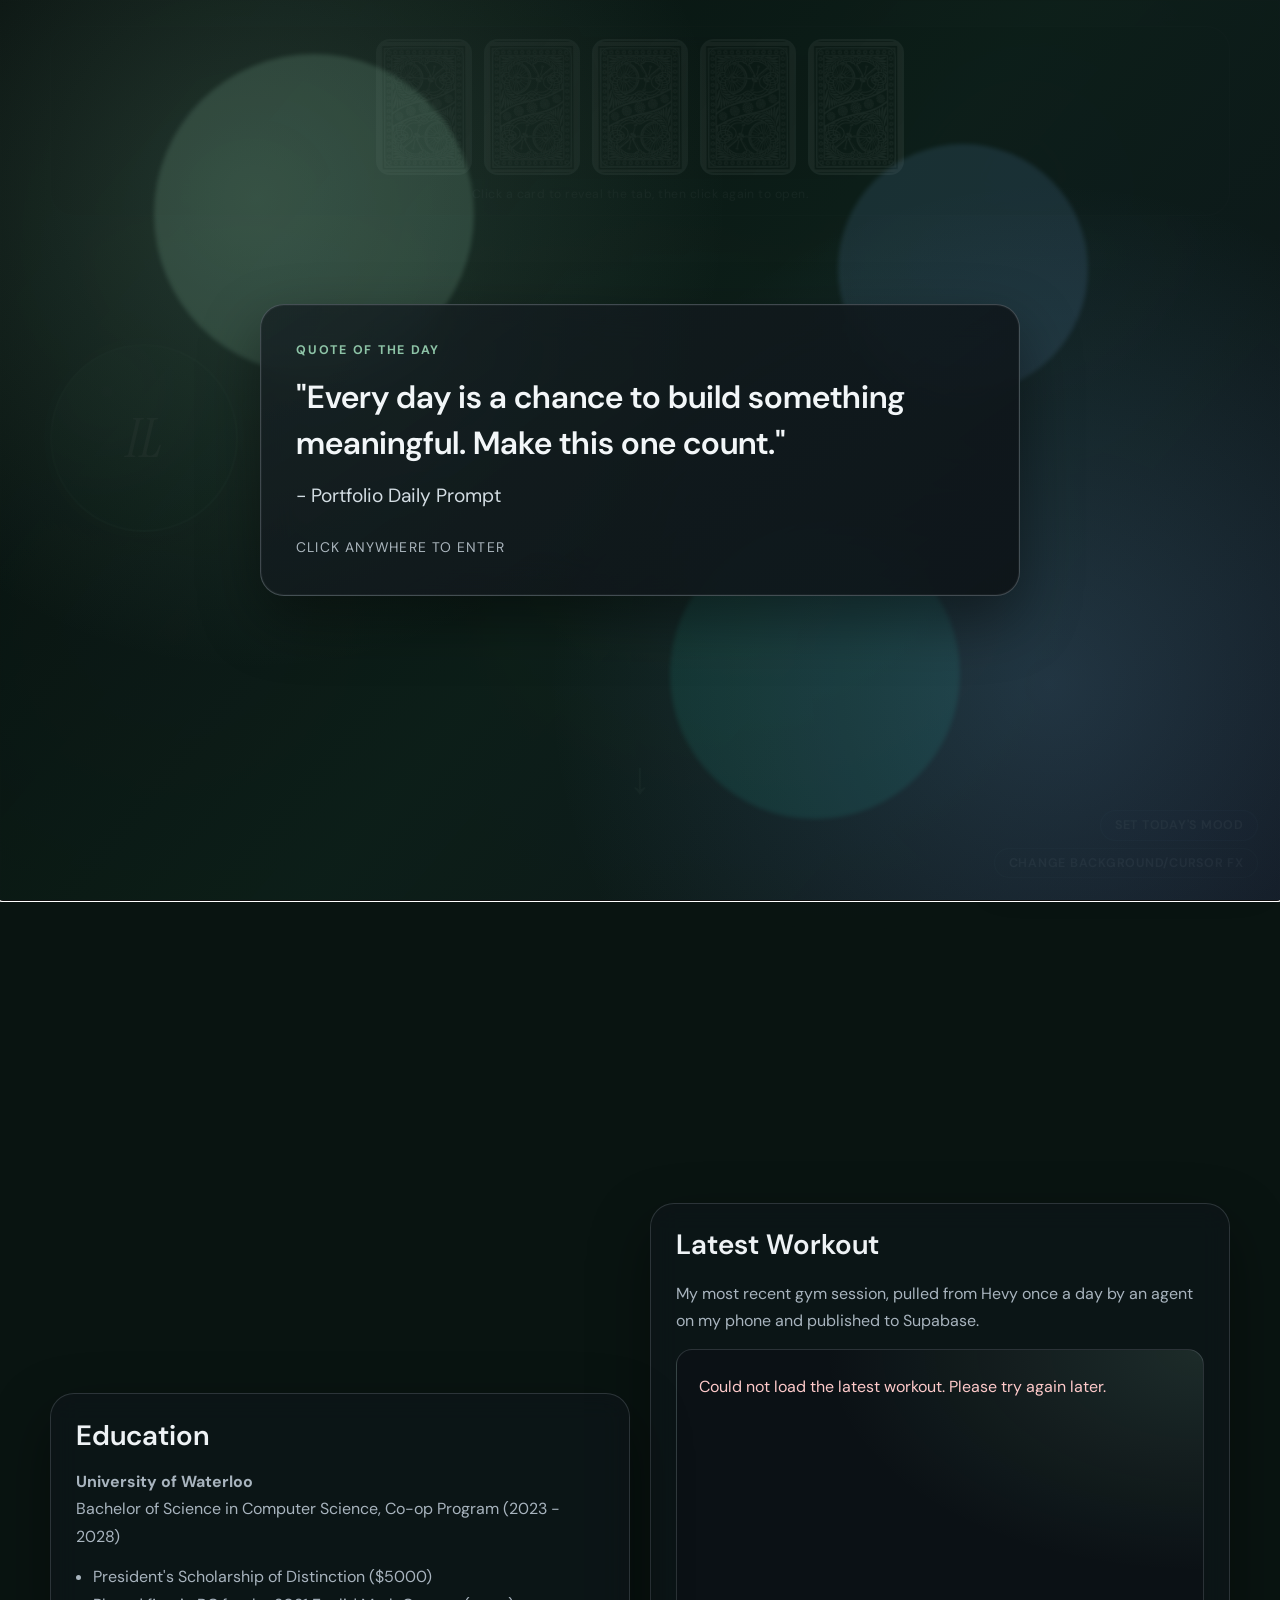
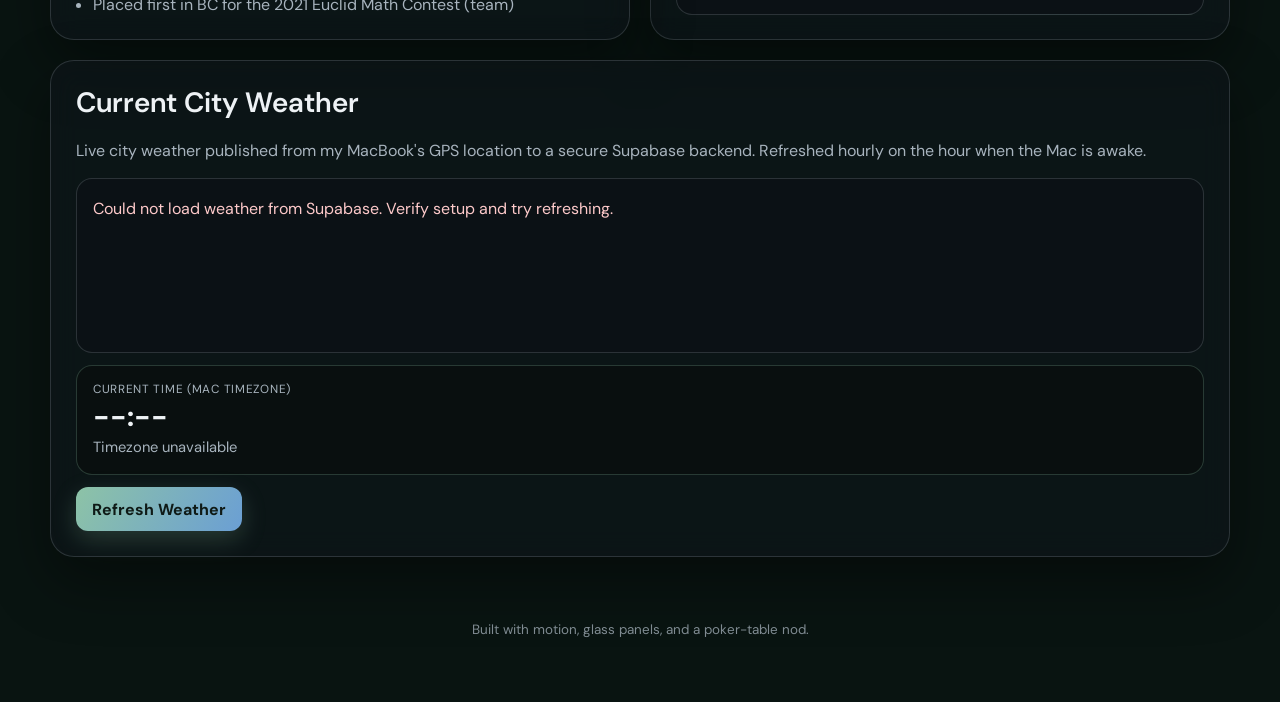
==== commit d7f5d616: "feat: show latest Hevy workout on the home page Add a Muse-published Supabase workout card with a se" ====
--- a/index.html
+++ b/index.html
@@ -105,6 +105,26 @@
             </div>
           </article>
 
+          <!-- Sits to the right of Technical Stack and Education, spanning both rows. -->
+          <article class="bento-card span-6 row-span-2 reveal">
+            <div class="panel workout-panel">
+              <h2>Latest Workout</h2>
+              <p class="workout-note">
+                My most recent gym session, pulled from Hevy once a day by an agent on my phone
+                and published to Supabase.
+              </p>
+              <div id="workout-card" class="workout-card" aria-live="polite">
+                <p id="workout-status" class="workout-status">Loading latest workout...</p>
+                <div id="workout-content" class="workout-content" hidden>
+                  <p id="workout-date" class="workout-date">--</p>
+                  <h3 id="workout-title" class="workout-title">--</h3>
+                  <p id="workout-stats" class="workout-stats">--</p>
+                  <ul id="workout-exercises" class="workout-exercises"></ul>
+                </div>
+              </div>
+            </div>
+          </article>
+
           <article class="bento-card span-6 reveal">
             <div class="panel">
               <h2>Education</h2>
--- a/styles.css
+++ b/styles.css
@@ -1587,6 +1587,10 @@
   --span: 4;
 }
 
+.bento-card.row-span-2 {
+  grid-row: span 2;
+}
+
 .panel {
   height: 100%;
   background: var(--panel);
@@ -2076,6 +2080,96 @@
   color: color-mix(in srgb, var(--accent-2) 70%, white 30%);
 }
 
+/* —— Latest workout —— */
+.workout-panel {
+  display: flex;
+  flex-direction: column;
+}
+
+.workout-note {
+  margin: 0.35rem 0 0.95rem;
+  color: var(--text-muted);
+}
+
+.workout-card {
+  flex: 1;
+  border: 1px solid var(--border);
+  border-radius: var(--radius-md);
+  background:
+    radial-gradient(120% 140% at 100% 0%, rgba(141, 195, 166, 0.14), transparent 60%),
+    rgba(12, 18, 22, 0.55);
+  padding: clamp(1rem, 2vw, 1.4rem);
+  min-height: 150px;
+}
+
+.workout-status {
+  margin: 0;
+  color: var(--text-muted);
+}
+
+.workout-status.is-error {
+  color: #fecaca;
+}
+
+.workout-date {
+  margin: 0 0 0.45rem;
+  color: var(--accent);
+  text-transform: uppercase;
+  letter-spacing: 0.1em;
+  font-weight: 700;
+  font-size: 0.82rem;
+  line-height: 1.4;
+}
+
+.workout-title {
+  font-size: clamp(1.15rem, 2.4vw, 1.5rem);
+  text-wrap: balance;
+}
+
+.workout-stats {
+  margin: 0.3rem 0 0;
+  font-size: 0.92rem;
+}
+
+.workout-exercises {
+  list-style: none;
+  margin: 0.9rem 0 0;
+  padding: 0;
+}
+
+.workout-exercise {
+  padding: 0.6rem 0;
+  border-top: 1px solid var(--border);
+}
+
+.workout-exercise:last-child {
+  padding-bottom: 0;
+}
+
+.workout-exercise-head {
+  display: flex;
+  align-items: baseline;
+  justify-content: space-between;
+  gap: 0.75rem;
+}
+
+.workout-exercise-name {
+  color: var(--text);
+  font-weight: 600;
+}
+
+.workout-exercise-count {
+  flex-shrink: 0;
+  color: var(--text-muted);
+  font-size: 0.82rem;
+}
+
+.workout-sets {
+  margin: 0.15rem 0 0;
+  font-size: 0.88rem;
+  line-height: 1.55;
+}
+
 .timezone-card {
   margin-top: 0.75rem;
   border: 1px solid rgba(141, 195, 166, 0.24);
@@ -2547,6 +2641,10 @@
     --span: 12;
   }
 
+  .bento-card.row-span-2 {
+    grid-row: auto;
+  }
+
   .hero-banner {
     flex-direction: column;
     align-items: flex-start;
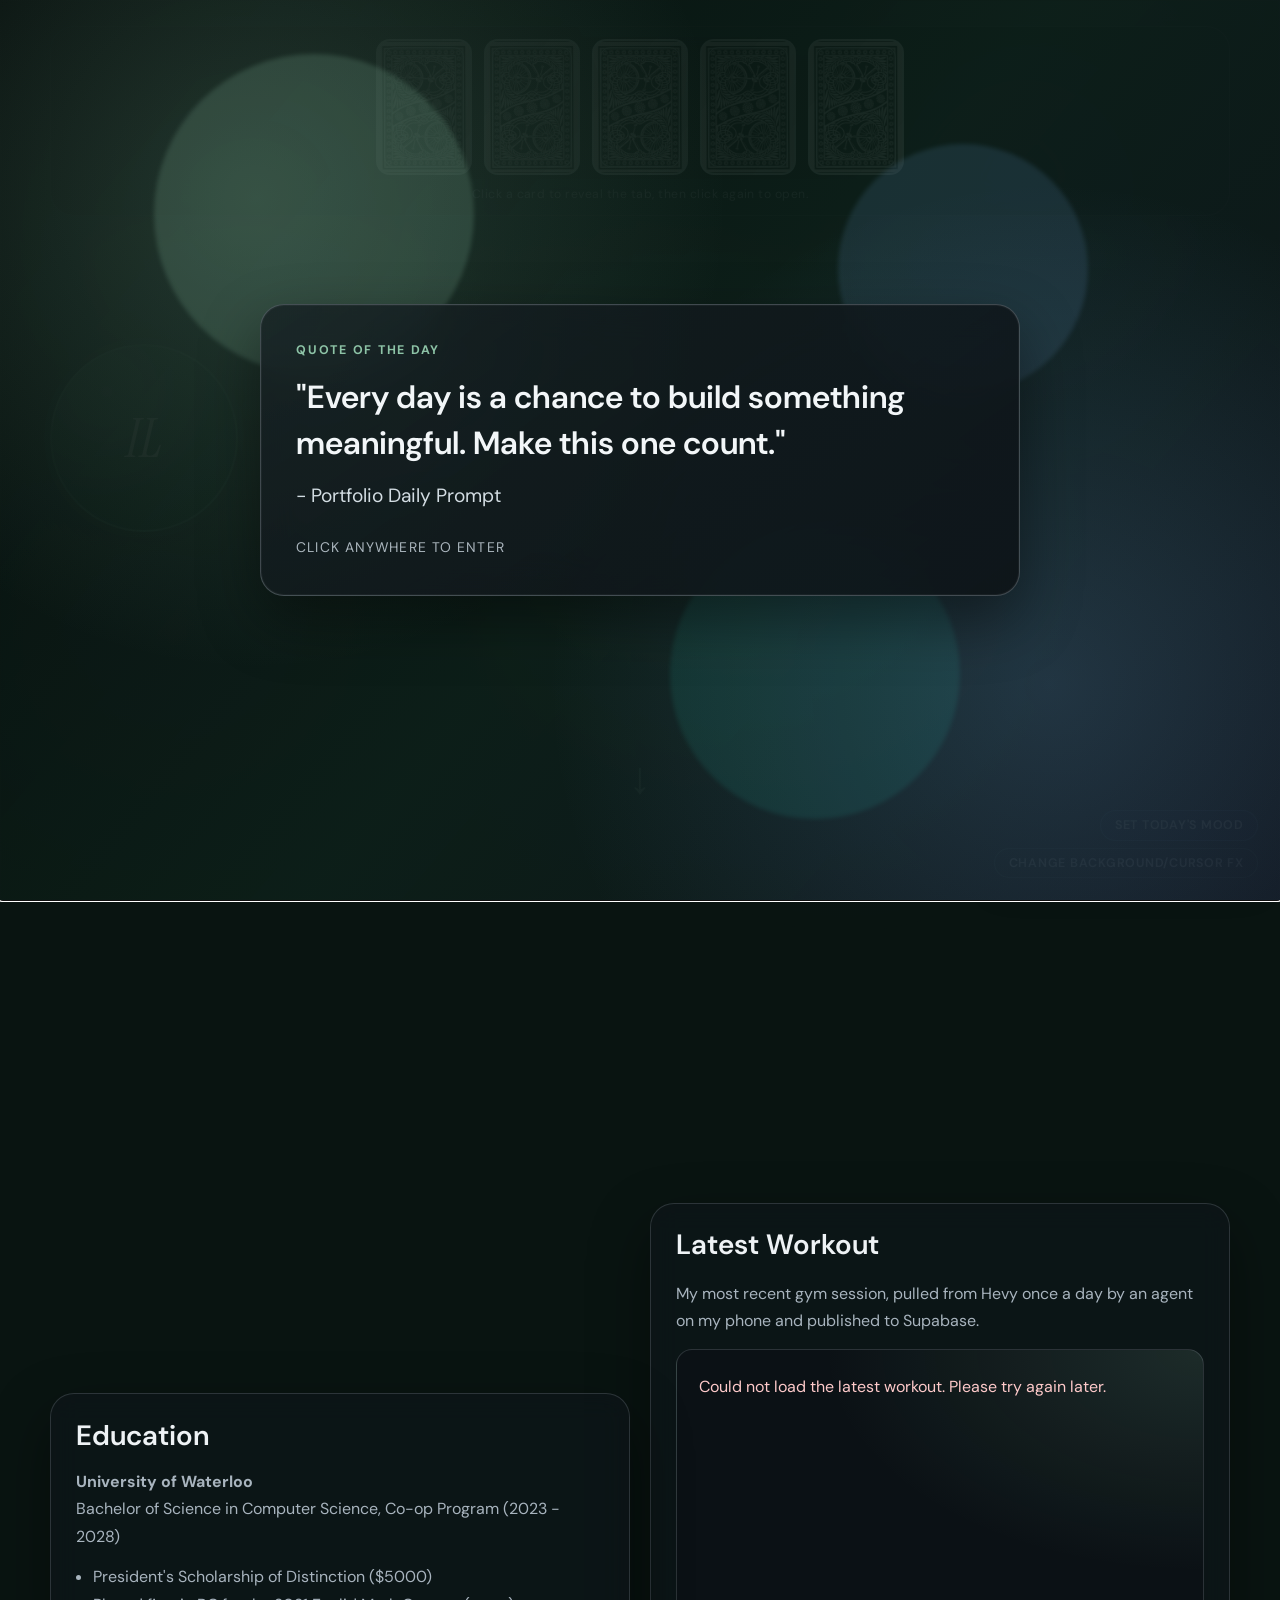
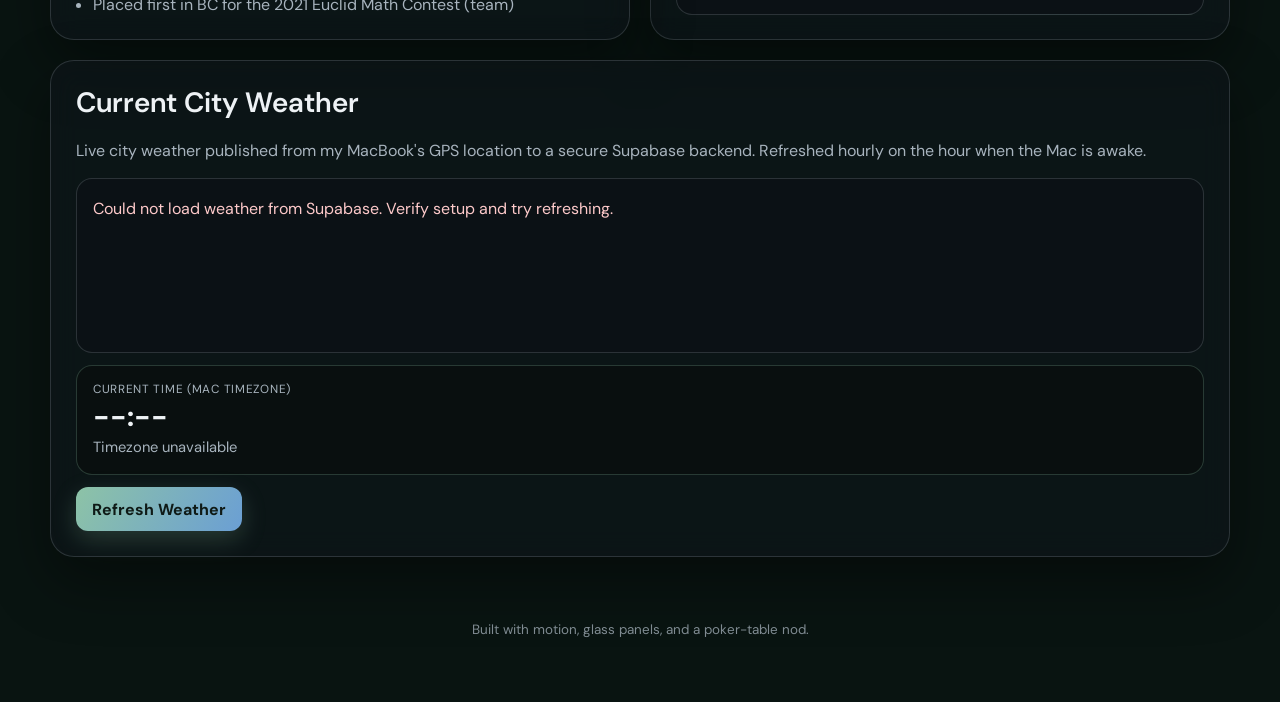
==== commit 286f2747: "feat: add daily food photo card with Muse dish and recipe sync Sync Food-album photos through a prot" ====
--- a/index.html
+++ b/index.html
@@ -139,6 +139,30 @@
             </div>
           </article>
 
+          <!-- script.js hides this whole card when there is no dish to show. -->
+          <article id="food-section" class="bento-card span-12 reveal">
+            <div class="panel food-panel">
+              <h2>Something that I made recently:</h2>
+              <p class="food-note">
+                One dish a day from the Food album on my phone, synced to Supabase by an agent and
+                picked with a bias toward what I cooked most recently.
+              </p>
+              <div id="food-card" class="food-card" aria-live="polite">
+                <p id="food-status" class="food-status">Loading today's dish...</p>
+                <figure id="food-content" class="food-content" hidden>
+                  <div class="food-photo">
+                    <img id="food-image" class="food-image" alt="" loading="lazy" decoding="async" />
+                  </div>
+                  <figcaption class="food-details">
+                    <p id="food-made" class="food-made">--</p>
+                    <h3 id="food-caption" class="food-caption">--</h3>
+                    <ul id="food-dishes" class="food-dishes" hidden></ul>
+                  </figcaption>
+                </figure>
+              </div>
+            </div>
+          </article>
+
           <article class="bento-card span-12 reveal">
             <div class="panel weather-panel">
               <h2>Current City Weather</h2>
--- a/styles.css
+++ b/styles.css
@@ -2170,6 +2170,136 @@
   line-height: 1.55;
 }
 
+/* —— Daily dish —— */
+.food-panel {
+  display: flex;
+  flex-direction: column;
+}
+
+.food-note {
+  margin: 0.35rem 0 0.95rem;
+  color: var(--text-muted);
+  max-width: 70ch;
+}
+
+.food-card {
+  border: 1px solid var(--border);
+  border-radius: var(--radius-md);
+  background:
+    radial-gradient(120% 140% at 100% 0%, rgba(141, 195, 166, 0.14), transparent 60%),
+    rgba(12, 18, 22, 0.55);
+  padding: clamp(1rem, 2vw, 1.4rem);
+}
+
+.food-status {
+  margin: 0;
+  color: var(--text-muted);
+}
+
+.food-content {
+  margin: 0;
+  display: grid;
+  grid-template-columns: minmax(0, 2fr) minmax(0, 3fr);
+  align-items: center;
+  gap: clamp(1rem, 3vw, 2rem);
+}
+
+/* display: grid above would otherwise override the hidden attribute. */
+.food-content[hidden] {
+  display: none;
+}
+
+/* Fixed aspect ratio so the card does not jump when the image arrives. Square
+   crops portrait and landscape phone photos equally. */
+.food-photo {
+  aspect-ratio: 1 / 1;
+  overflow: hidden;
+  border-radius: var(--radius-sm);
+  border: 1px solid rgba(159, 168, 177, 0.35);
+  background:
+    linear-gradient(125deg, rgba(141, 195, 166, 0.45), rgba(34, 61, 52, 0.15)),
+    linear-gradient(45deg, rgba(107, 159, 212, 0.25), rgba(12, 18, 22, 0.9));
+}
+
+.food-image {
+  display: block;
+  width: 100%;
+  height: 100%;
+  object-fit: cover;
+}
+
+.food-made {
+  margin: 0 0 0.45rem;
+  color: var(--accent);
+  text-transform: uppercase;
+  letter-spacing: 0.1em;
+  font-weight: 700;
+  font-size: 0.82rem;
+  line-height: 1.4;
+}
+
+.food-caption {
+  font-size: clamp(1.15rem, 2.4vw, 1.5rem);
+  text-wrap: balance;
+}
+
+/* Identified dishes, each with links to recipes for it. */
+.food-dishes,
+.food-recipes {
+  list-style: none;
+  margin: 0;
+  padding: 0;
+}
+
+.food-dishes {
+  margin-top: 0.6rem;
+}
+
+.food-dish + .food-dish {
+  margin-top: 0.7rem;
+  padding-top: 0.7rem;
+  border-top: 1px solid var(--border);
+}
+
+.food-dish-name {
+  margin: 0 0 0.2rem;
+  color: var(--text);
+  font-weight: 600;
+  line-height: 1.4;
+}
+
+.food-recipes li {
+  line-height: 1.5;
+  overflow-wrap: anywhere;
+}
+
+.food-recipes li + li {
+  margin-top: 0.2rem;
+}
+
+.food-recipe-link {
+  color: var(--accent-2);
+  font-weight: 600;
+  font-size: 0.92rem;
+  text-decoration: none;
+  transition: color 200ms ease;
+}
+
+.food-recipe-link:hover {
+  color: color-mix(in srgb, var(--accent-2) 70%, white 30%);
+}
+
+.food-recipe-link:focus-visible {
+  outline: 2px solid rgba(141, 195, 166, 0.65);
+  outline-offset: 2px;
+  border-radius: 4px;
+}
+
+.food-recipe-site {
+  color: var(--text-muted);
+  font-size: 0.8rem;
+}
+
 .timezone-card {
   margin-top: 0.75rem;
   border: 1px solid rgba(141, 195, 166, 0.24);
@@ -2690,6 +2820,10 @@
   .scroll-cue {
     display: none;
   }
+
+  .food-content {
+    grid-template-columns: 1fr;
+  }
 }
 
 @media (prefers-reduced-motion: reduce) {
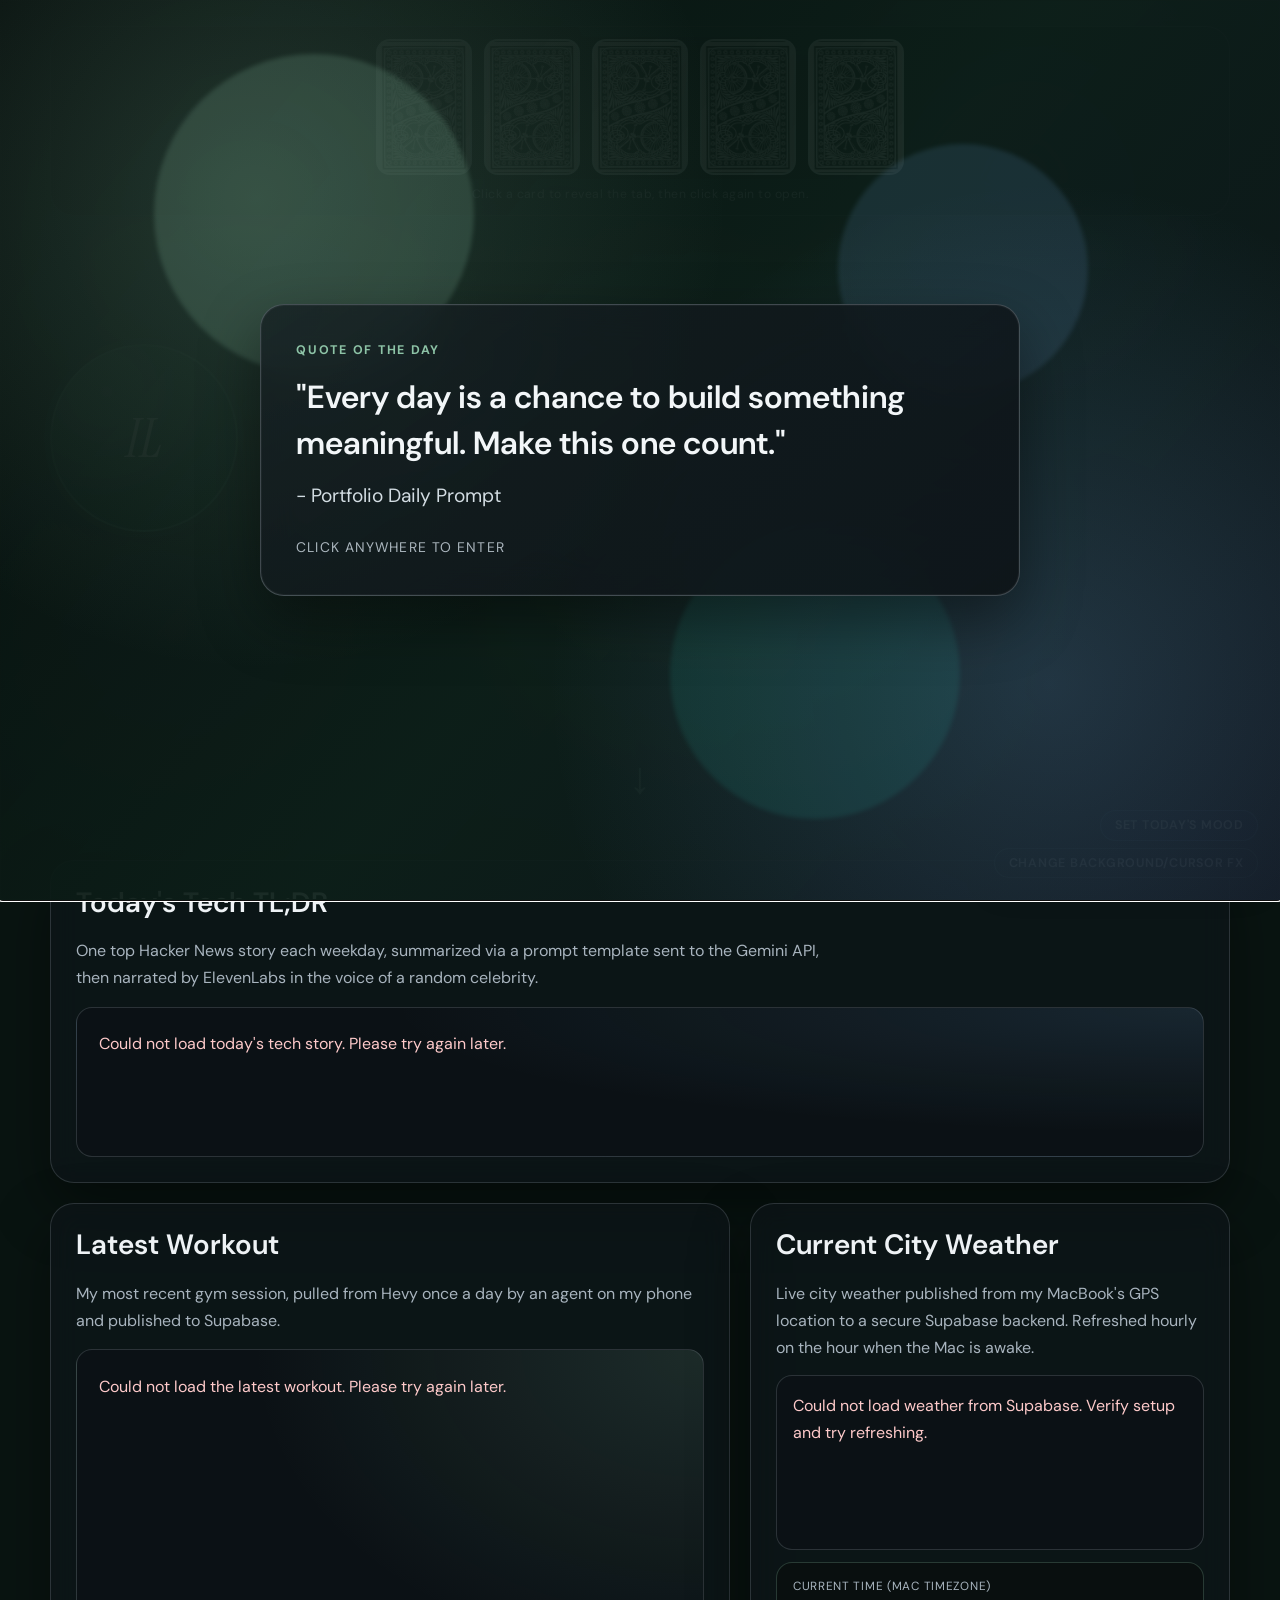
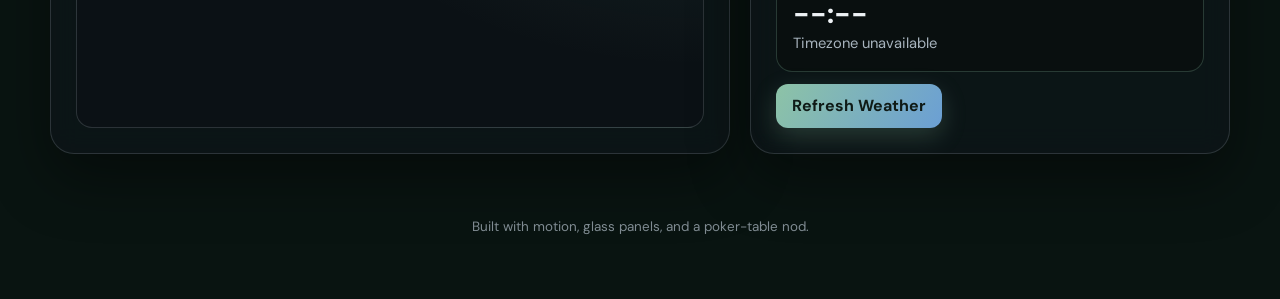
==== commit b0c90df0: "feat: drop tech stack and education cards from the home page Remove the Technical Stack and Educatio" ====
--- a/index.html
+++ b/index.html
@@ -86,60 +86,8 @@
             </div>
           </article>
 
-          <article class="bento-card span-6 reveal">
-            <div class="panel">
-              <h2>Technical Stack</h2>
-              <div class="stack-list">
-                <span class="pill">JavaScript</span>
-                <span class="pill">TypeScript</span>
-                <span class="pill">Python</span>
-                <span class="pill">C# / C++</span>
-                <span class="pill">React</span>
-                <span class="pill">Node.js</span>
-                <span class="pill">PostgreSQL</span>
-                <span class="pill">Docker</span>
-                <span class="pill">Jest</span>
-                <span class="pill">TensorFlow</span>
-                <span class="pill">Tailwind CSS</span>
-              </div>
-            </div>
-          </article>
-
-          <!-- Sits to the right of Technical Stack and Education, spanning both rows. -->
-          <article class="bento-card span-6 row-span-2 reveal">
-            <div class="panel workout-panel">
-              <h2>Latest Workout</h2>
-              <p class="workout-note">
-                My most recent gym session, pulled from Hevy once a day by an agent on my phone
-                and published to Supabase.
-              </p>
-              <div id="workout-card" class="workout-card" aria-live="polite">
-                <p id="workout-status" class="workout-status">Loading latest workout...</p>
-                <div id="workout-content" class="workout-content" hidden>
-                  <p id="workout-date" class="workout-date">--</p>
-                  <h3 id="workout-title" class="workout-title">--</h3>
-                  <p id="workout-stats" class="workout-stats">--</p>
-                  <ul id="workout-exercises" class="workout-exercises"></ul>
-                </div>
-              </div>
-            </div>
-          </article>
-
-          <article class="bento-card span-6 reveal">
-            <div class="panel">
-              <h2>Education</h2>
-              <p>
-                <strong>University of Waterloo</strong><br />
-                Bachelor of Science in Computer Science, Co-op Program (2023 - 2028)
-              </p>
-              <ul class="list-clean">
-                <li>President's Scholarship of Distinction ($5000)</li>
-                <li>Placed first in BC for the 2021 Euclid Math Contest (team)</li>
-              </ul>
-            </div>
-          </article>
-
-          <!-- script.js hides this whole card when there is no dish to show. -->
+          <!-- Full width, so the grid stays intact when script.js hides this card because there
+               is no dish to show. -->
           <article id="food-section" class="bento-card span-12 reveal">
             <div class="panel food-panel">
               <h2>Something that I made recently:</h2>
@@ -163,7 +111,27 @@
             </div>
           </article>
 
-          <article class="bento-card span-12 reveal">
+          <!-- Workout and weather share a row; the workout gets the wider column for its set list. -->
+          <article class="bento-card span-7 reveal">
+            <div class="panel workout-panel">
+              <h2>Latest Workout</h2>
+              <p class="workout-note">
+                My most recent gym session, pulled from Hevy once a day by an agent on my phone
+                and published to Supabase.
+              </p>
+              <div id="workout-card" class="workout-card" aria-live="polite">
+                <p id="workout-status" class="workout-status">Loading latest workout...</p>
+                <div id="workout-content" class="workout-content" hidden>
+                  <p id="workout-date" class="workout-date">--</p>
+                  <h3 id="workout-title" class="workout-title">--</h3>
+                  <p id="workout-stats" class="workout-stats">--</p>
+                  <ul id="workout-exercises" class="workout-exercises"></ul>
+                </div>
+              </div>
+            </div>
+          </article>
+
+          <article class="bento-card span-5 reveal">
             <div class="panel weather-panel">
               <h2>Current City Weather</h2>
               <p class="weather-note">
@@ -183,11 +151,11 @@
                   <p class="weather-meta">Updated: <span id="weather-updated">--</span></p>
                 </div>
               </div>
-            <div class="timezone-card" aria-live="polite">
-              <p class="weather-meta timezone-label">Current Time (Mac Timezone)</p>
-              <p id="timezone-time" class="timezone-time">--:--</p>
-              <p id="timezone-name" class="weather-meta timezone-name">Timezone unavailable</p>
-            </div>
+              <div class="timezone-card" aria-live="polite">
+                <p class="weather-meta timezone-label">Current Time (Mac Timezone)</p>
+                <p id="timezone-time" class="timezone-time">--:--</p>
+                <p id="timezone-name" class="weather-meta timezone-name">Timezone unavailable</p>
+              </div>
               <button id="weather-refresh" class="btn weather-btn" type="button">Refresh Weather</button>
             </div>
           </article>
--- a/styles.css
+++ b/styles.css
@@ -1587,10 +1587,6 @@
   --span: 4;
 }
 
-.bento-card.row-span-2 {
-  grid-row: span 2;
-}
-
 .panel {
   height: 100%;
   background: var(--panel);
@@ -1664,8 +1660,7 @@
   margin-bottom: 0.5rem;
 }
 
-.tag-list,
-.stack-list {
+.tag-list {
   display: flex;
   flex-wrap: wrap;
   gap: 0.5rem;
@@ -1906,6 +1901,8 @@
 }
 
 .weather-card {
+  /* Absorbs the spare height when the workout card beside it is the taller one. */
+  flex: 1;
   border: 1px solid var(--border);
   border-radius: var(--radius-md);
   background: rgba(12, 18, 22, 0.55);
@@ -2771,10 +2768,6 @@
     --span: 12;
   }
 
-  .bento-card.row-span-2 {
-    grid-row: auto;
-  }
-
   .hero-banner {
     flex-direction: column;
     align-items: flex-start;
